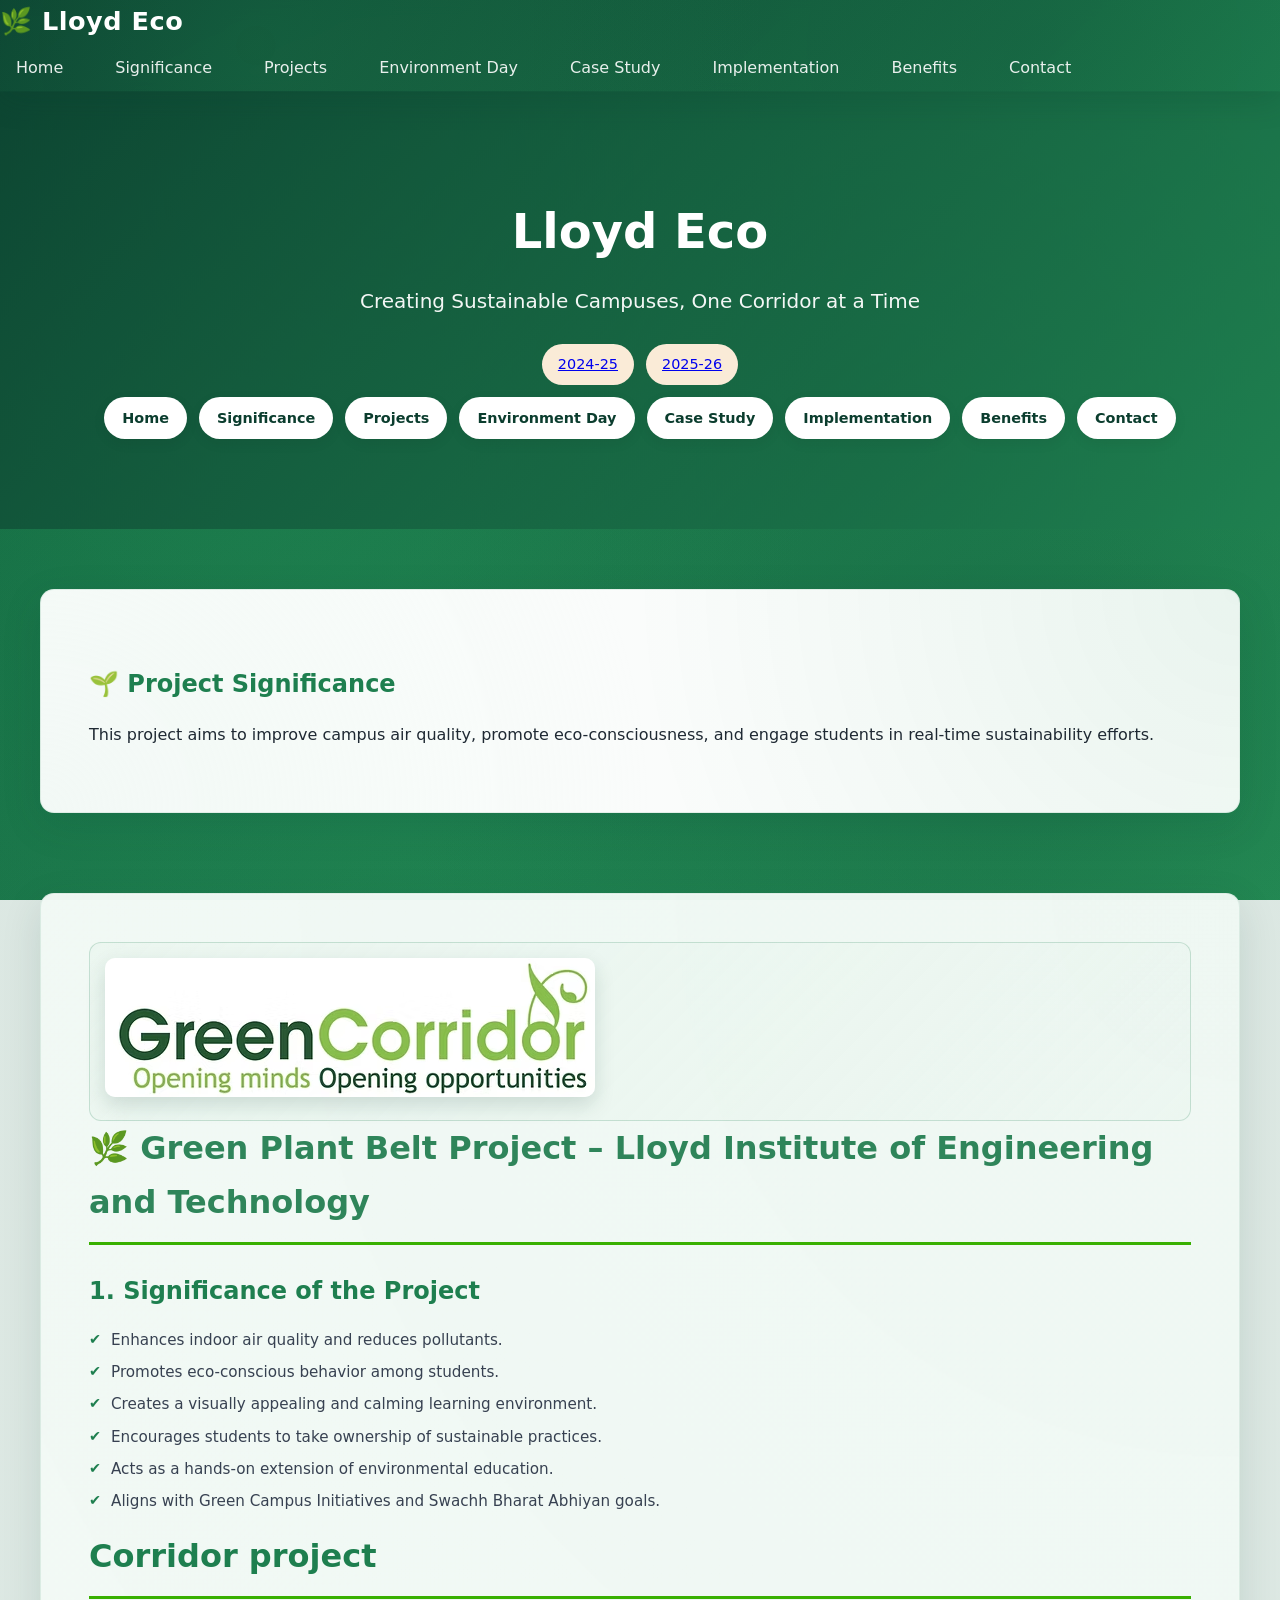
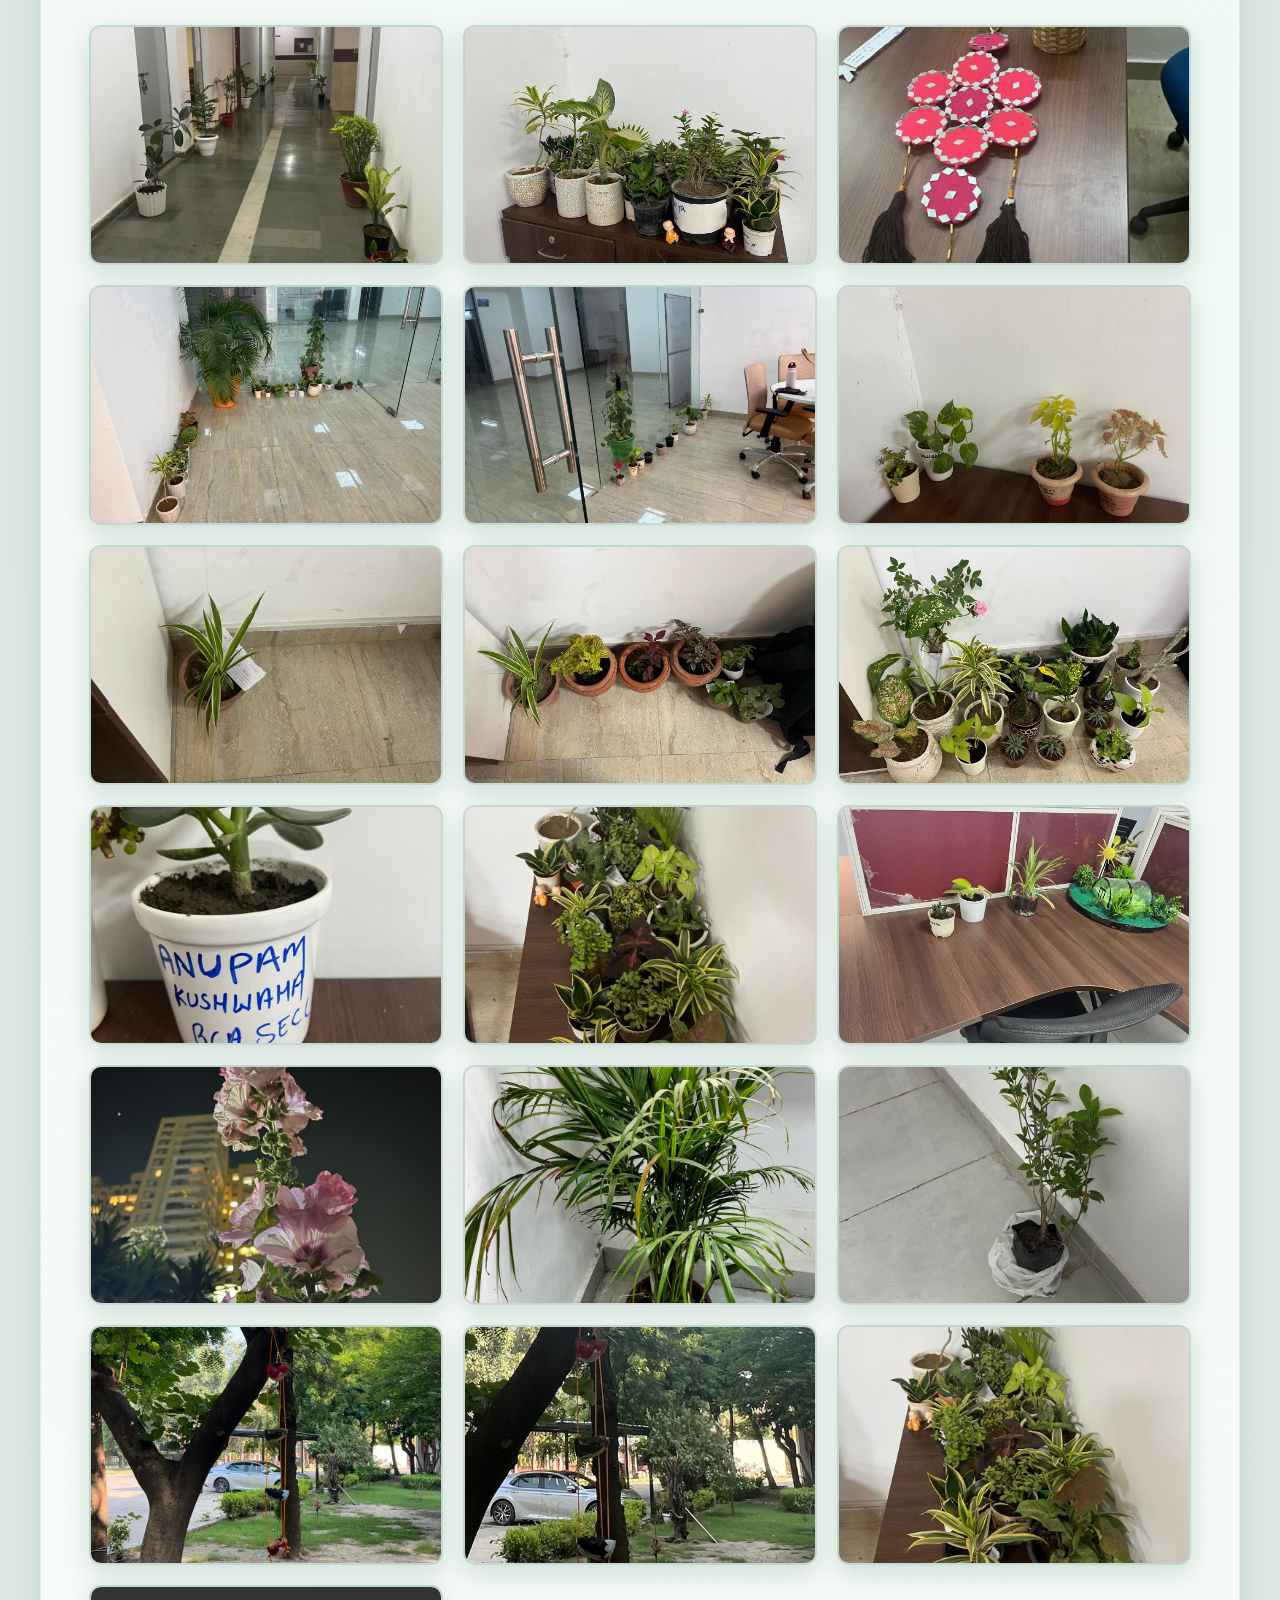
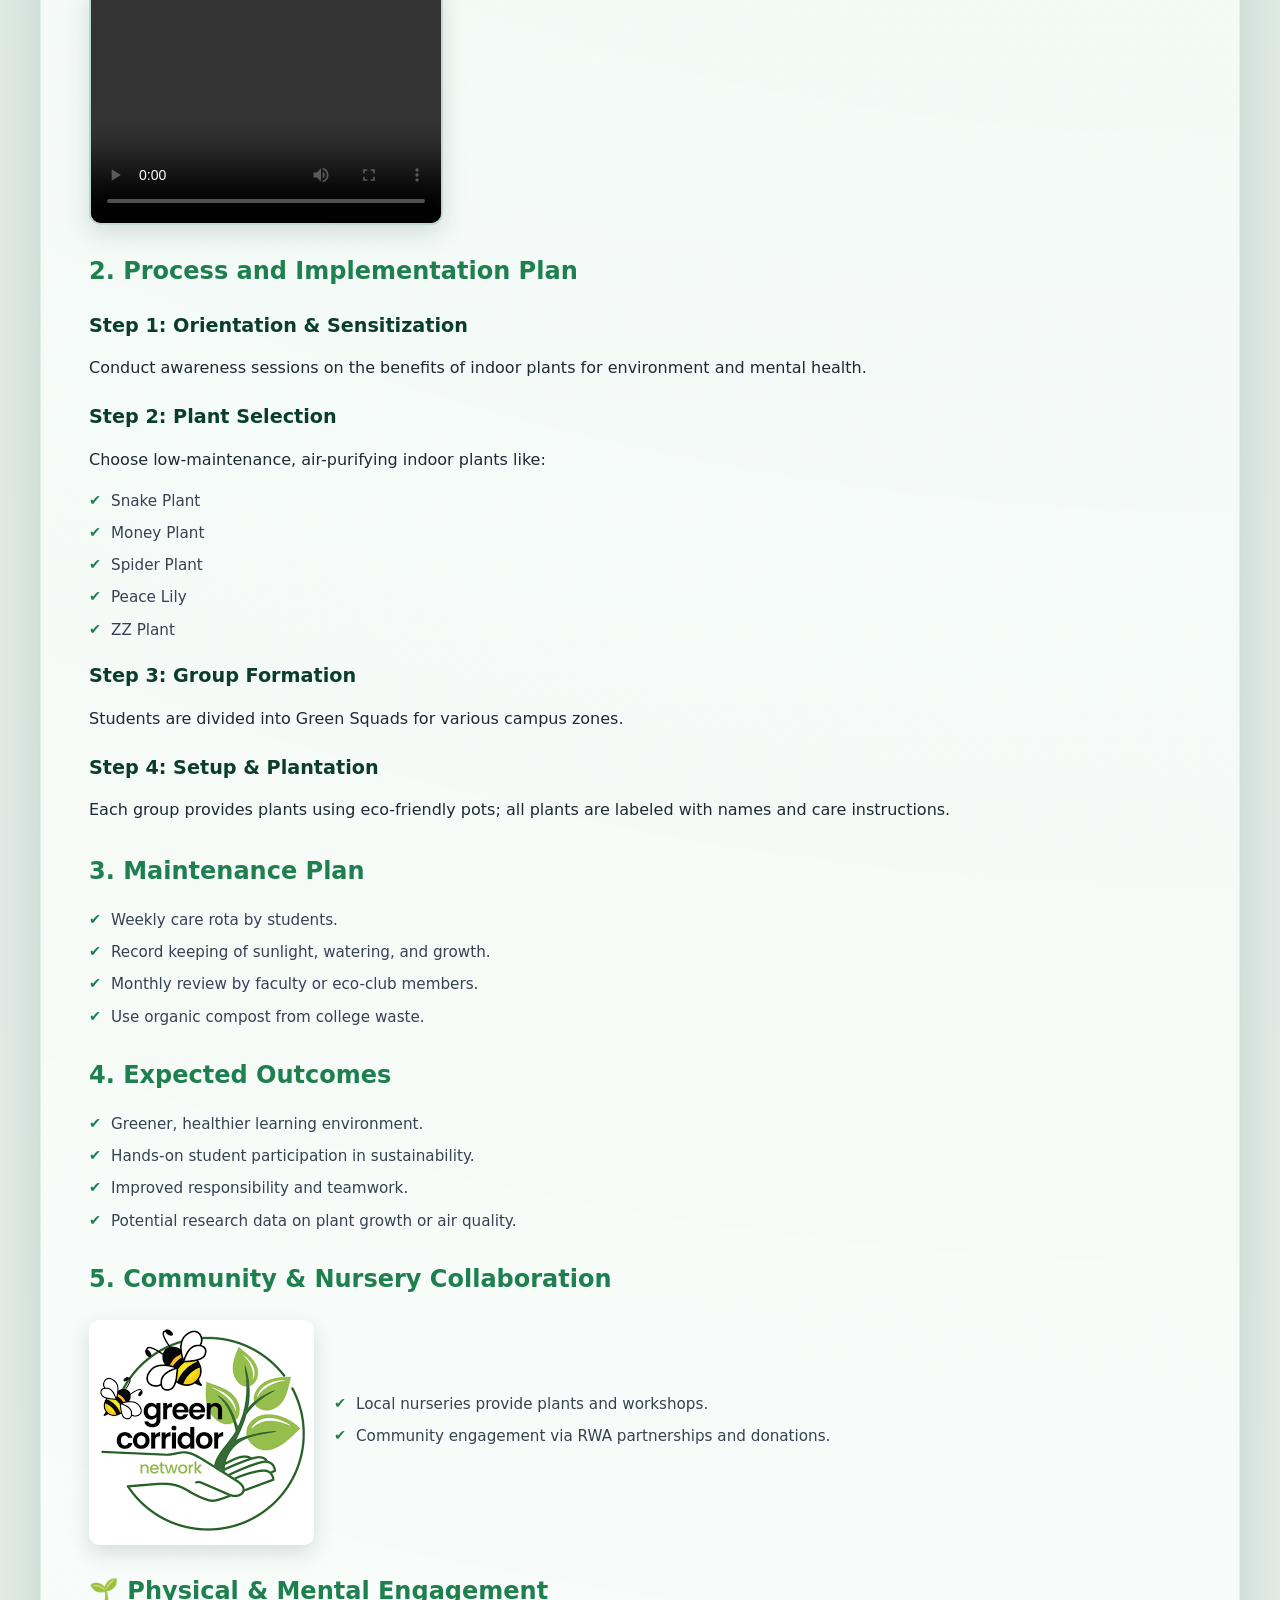
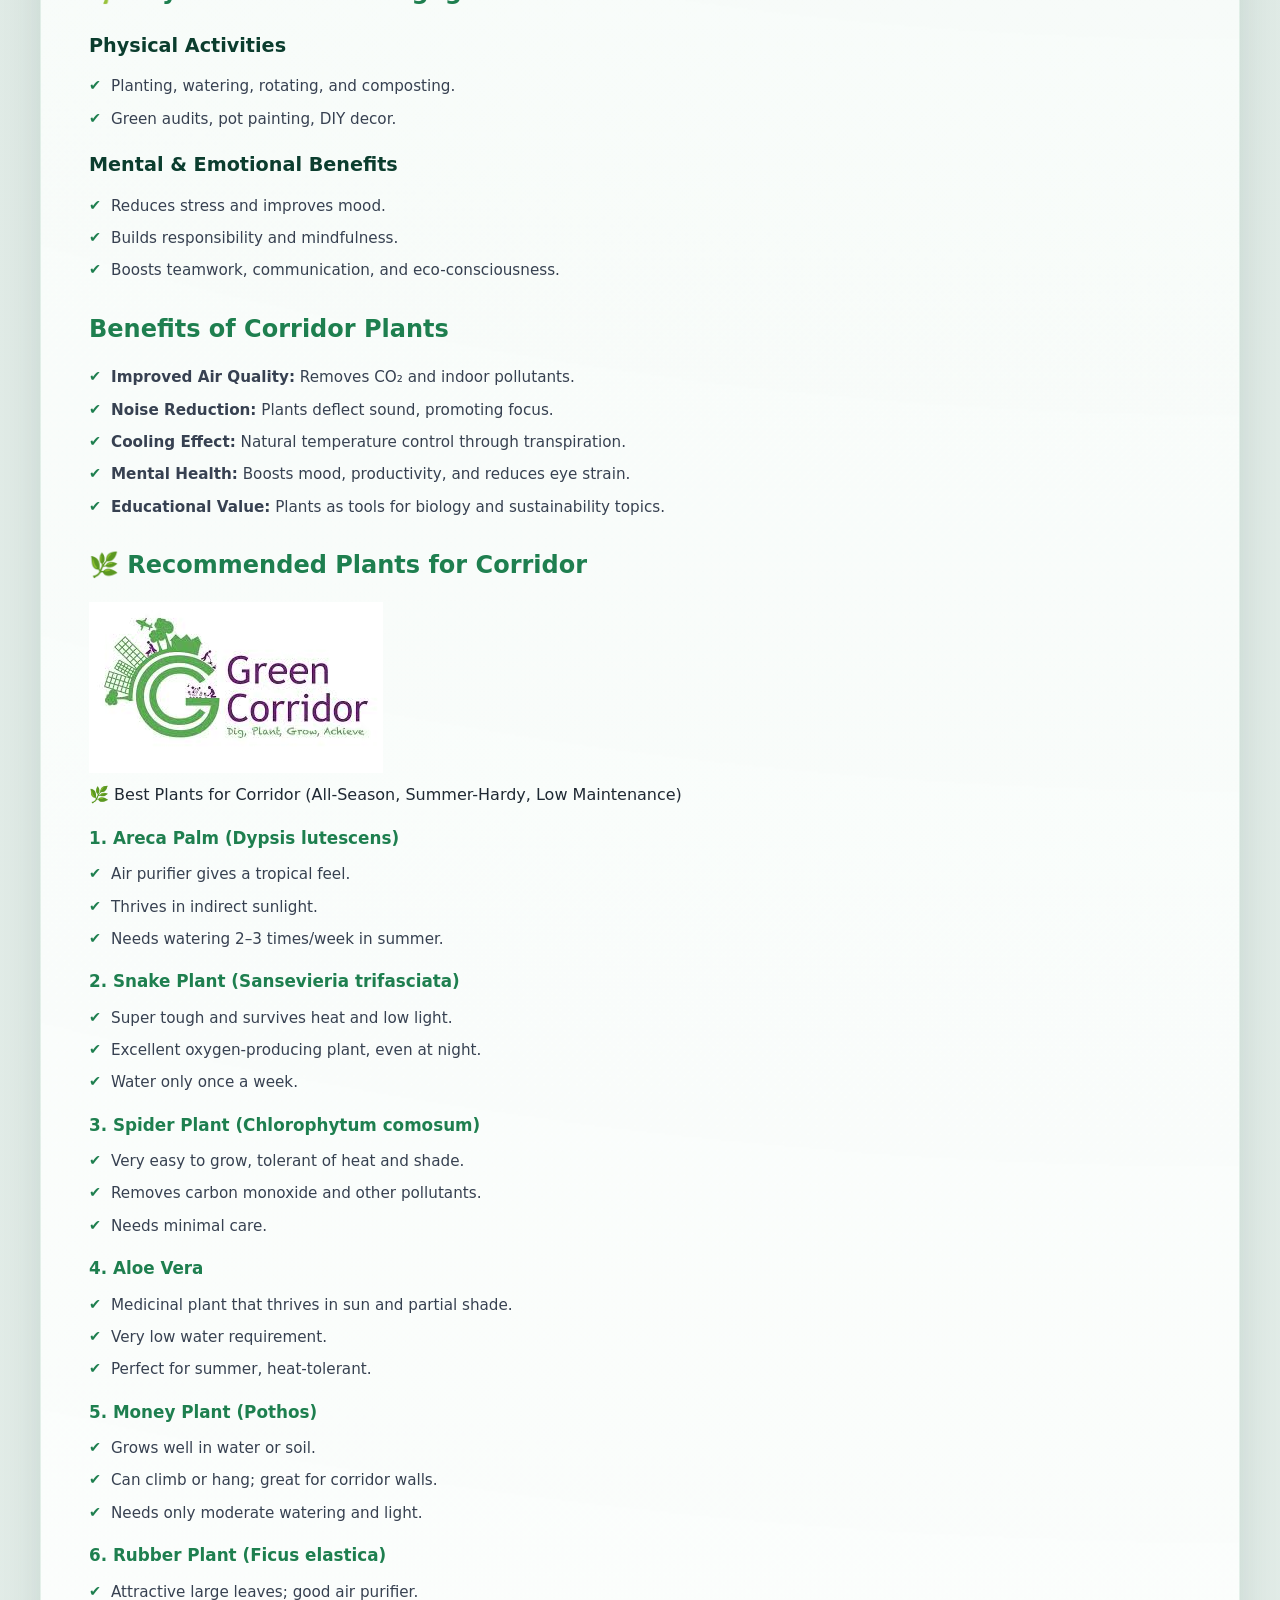
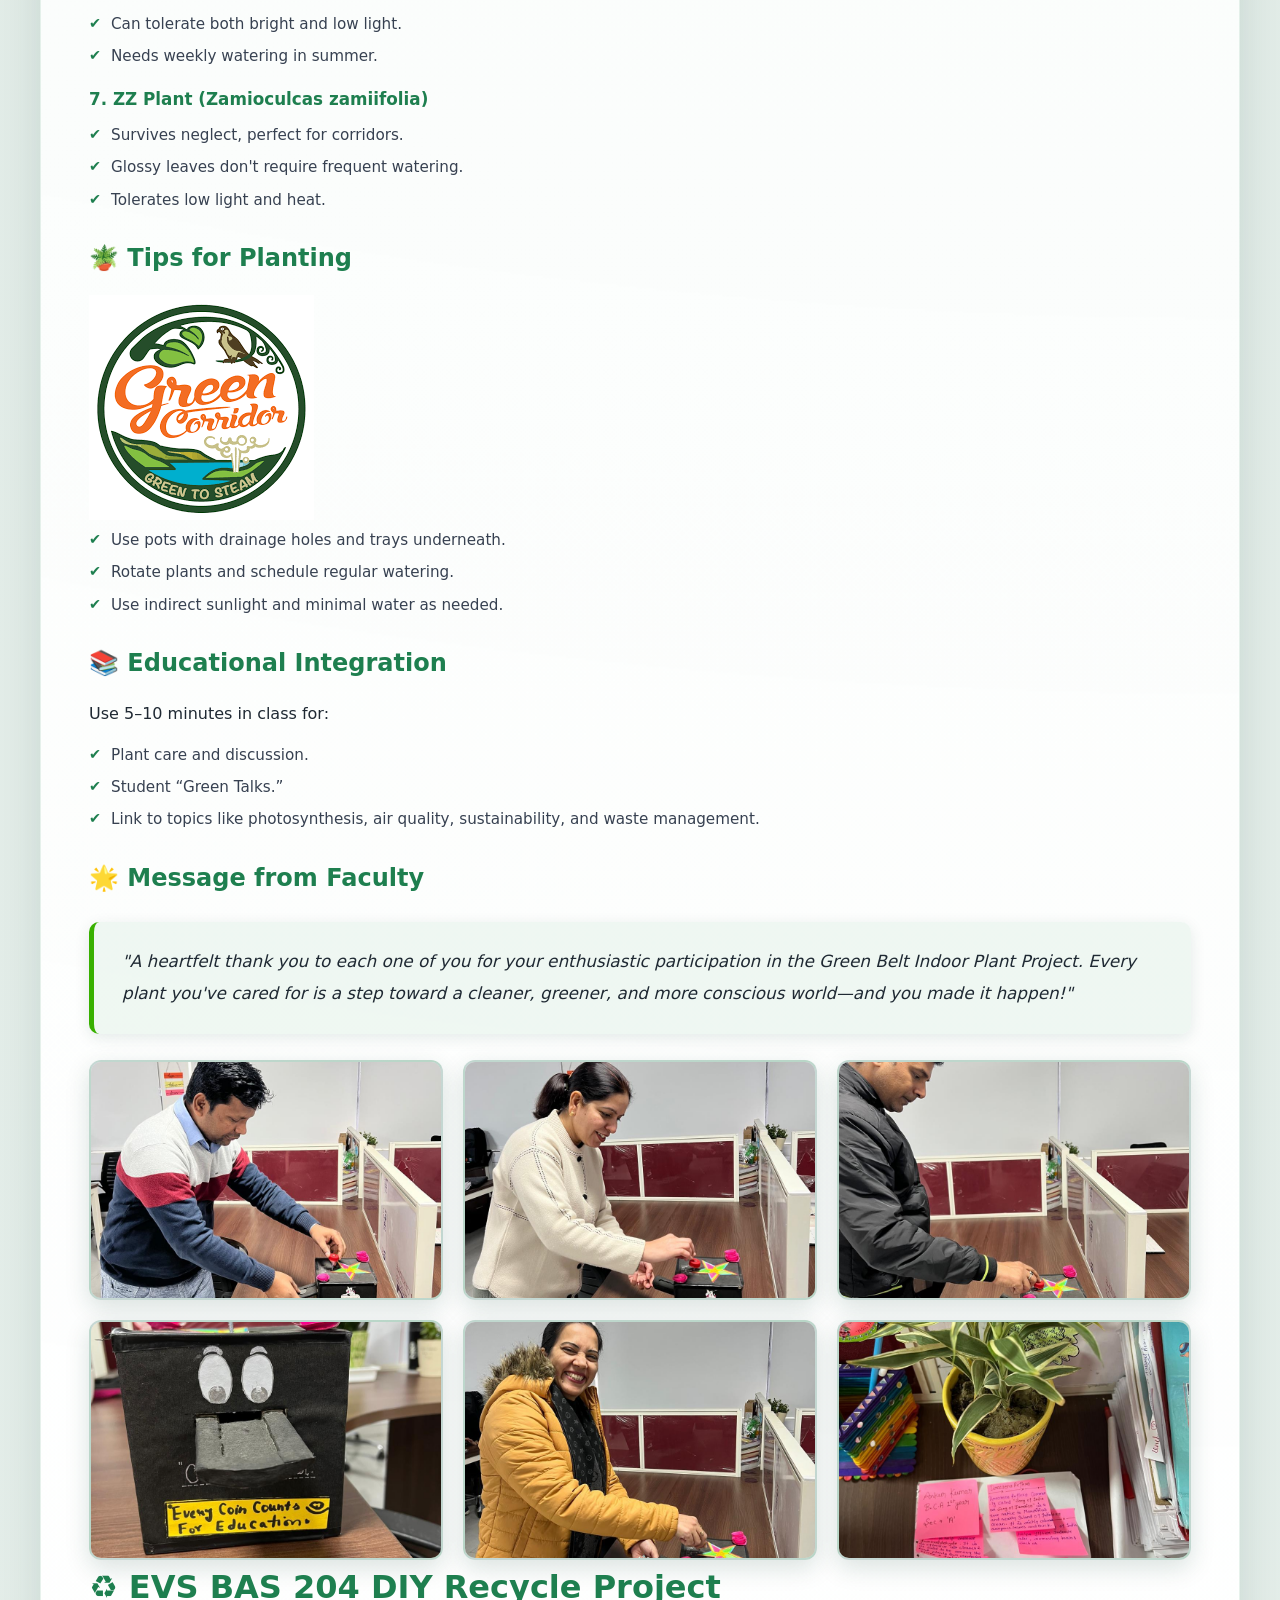
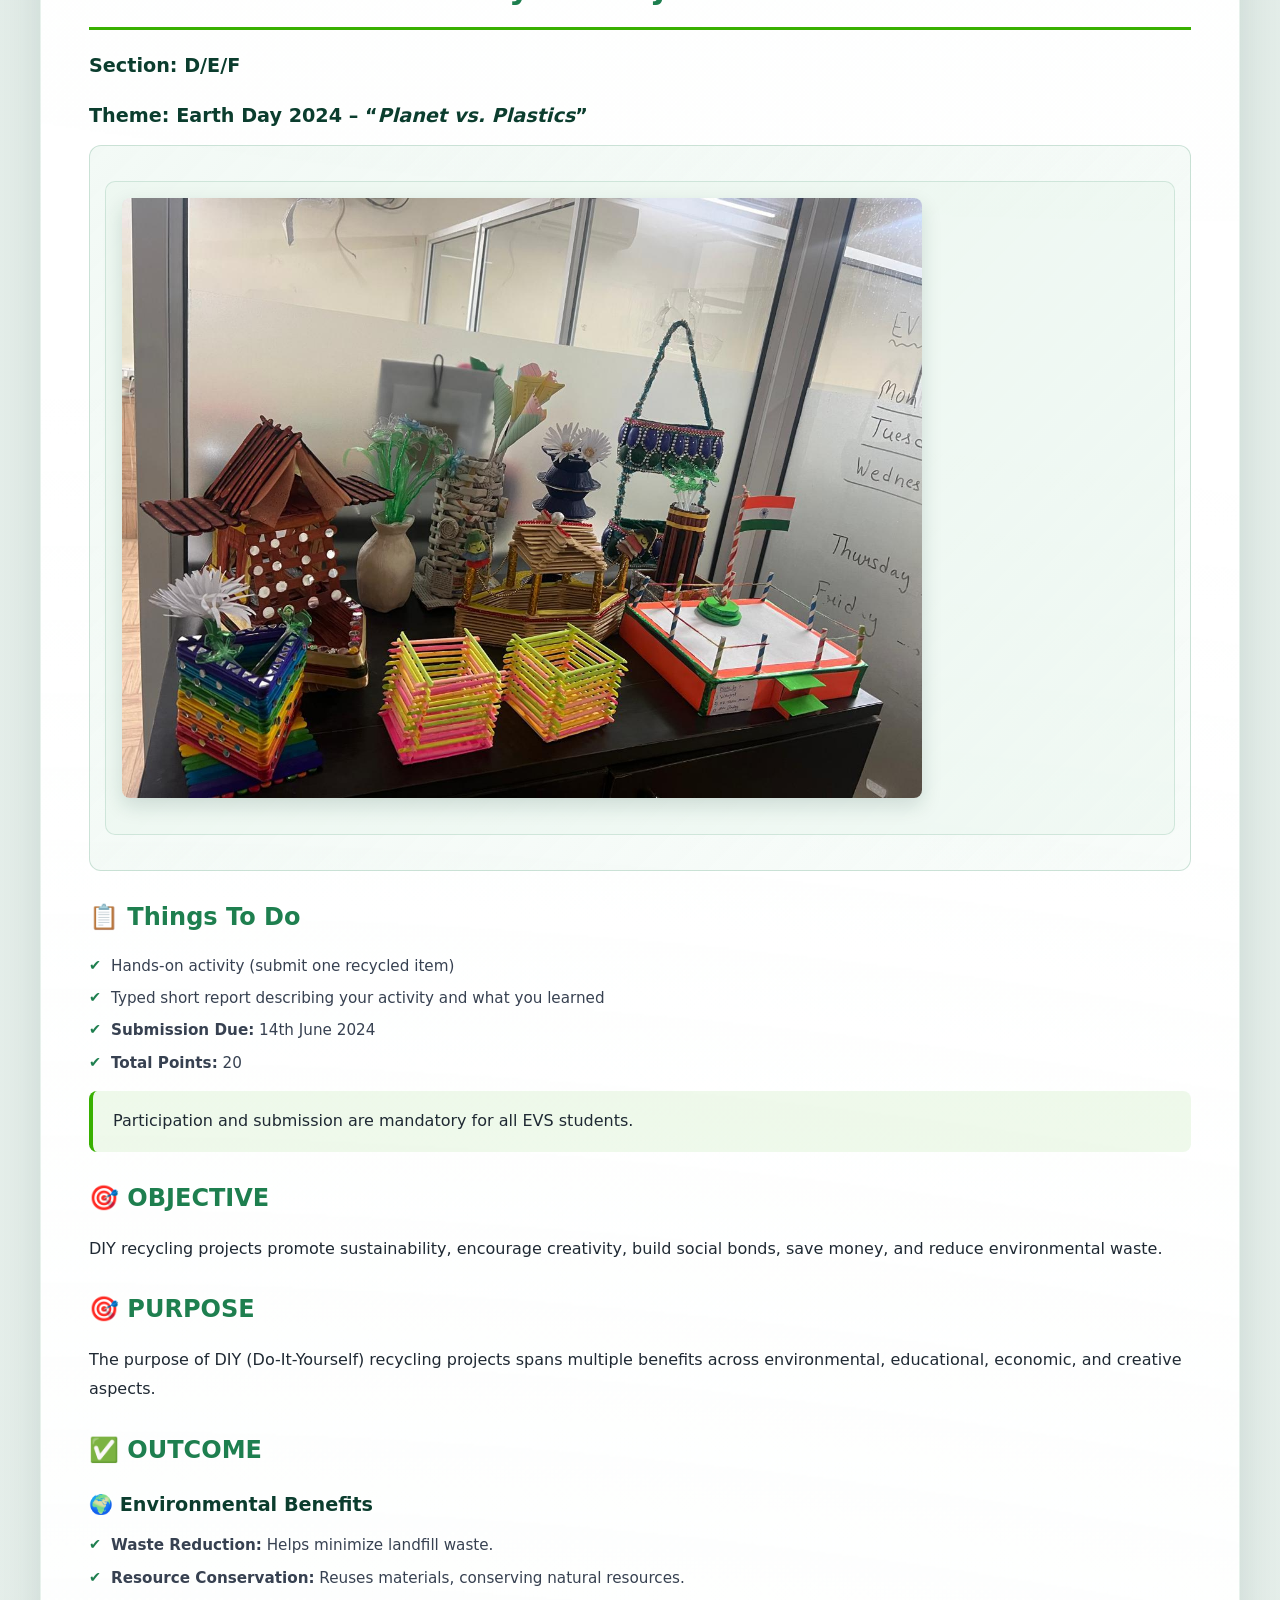
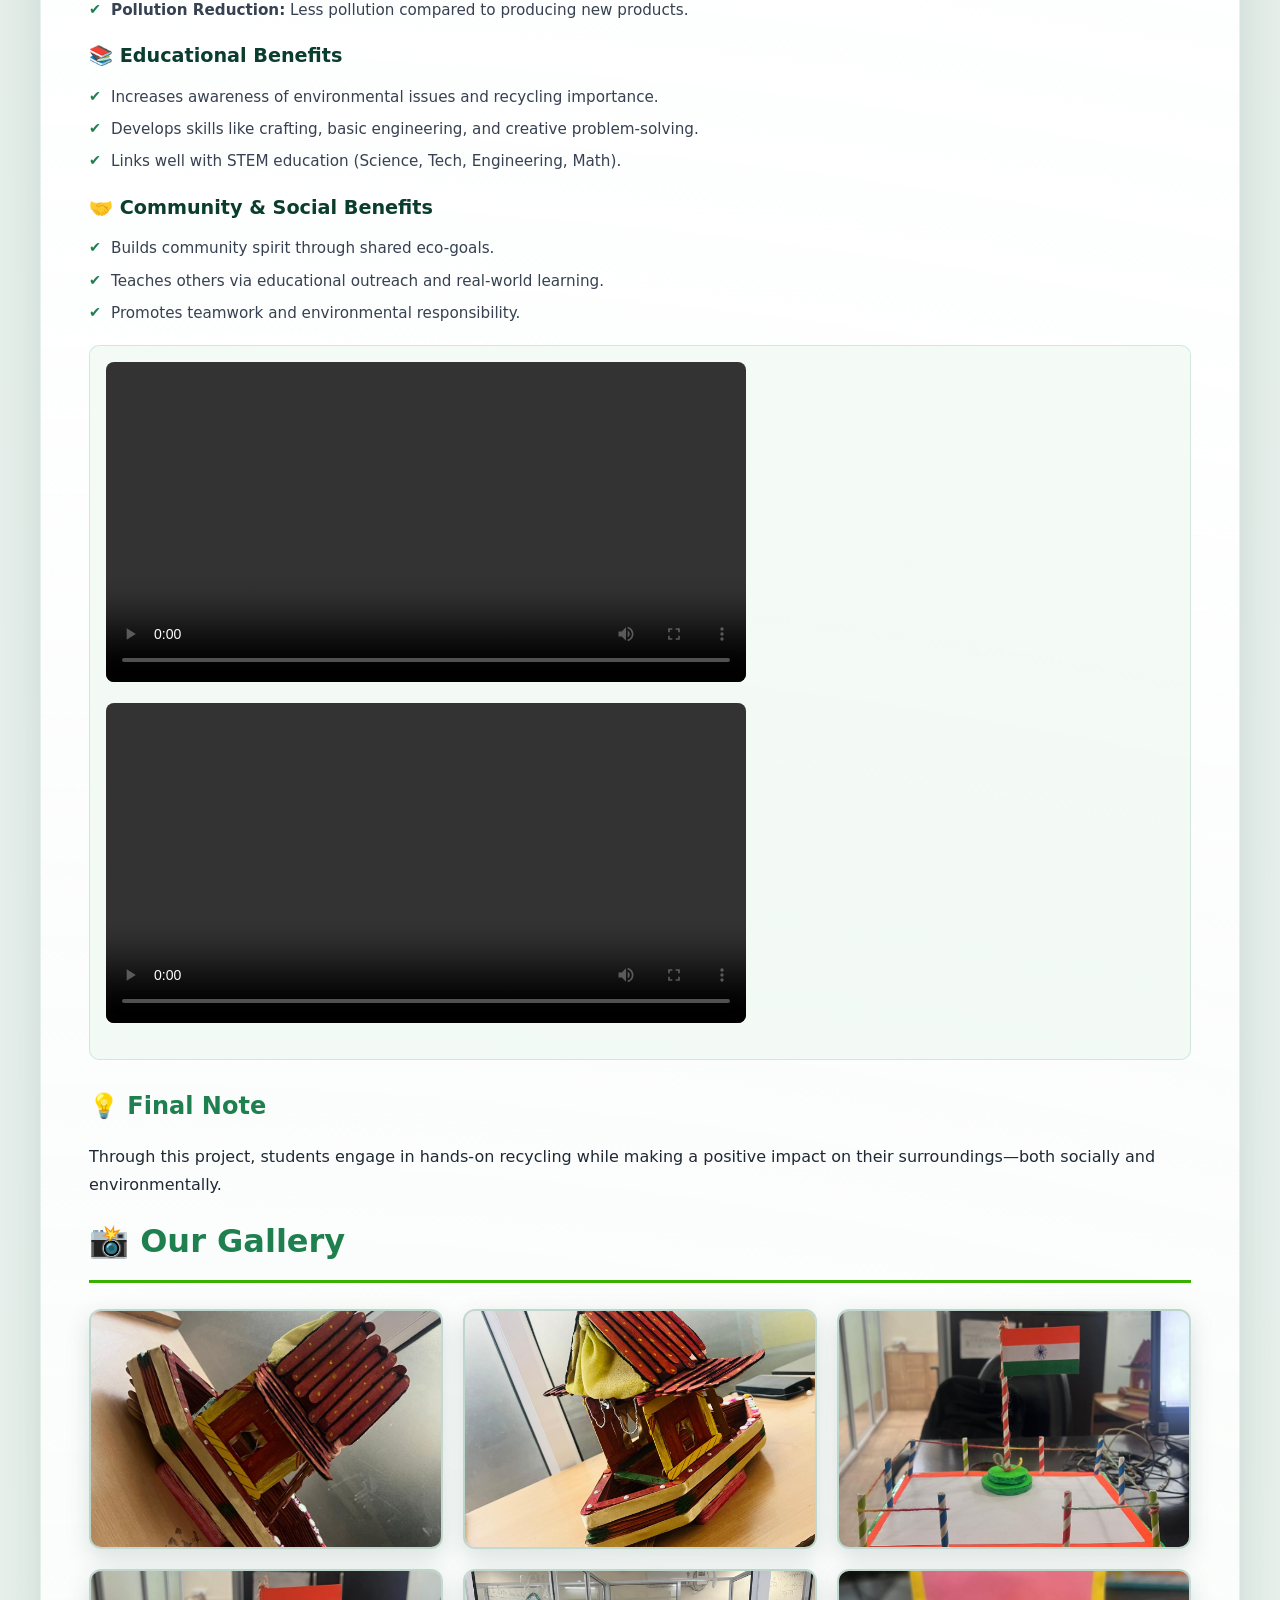
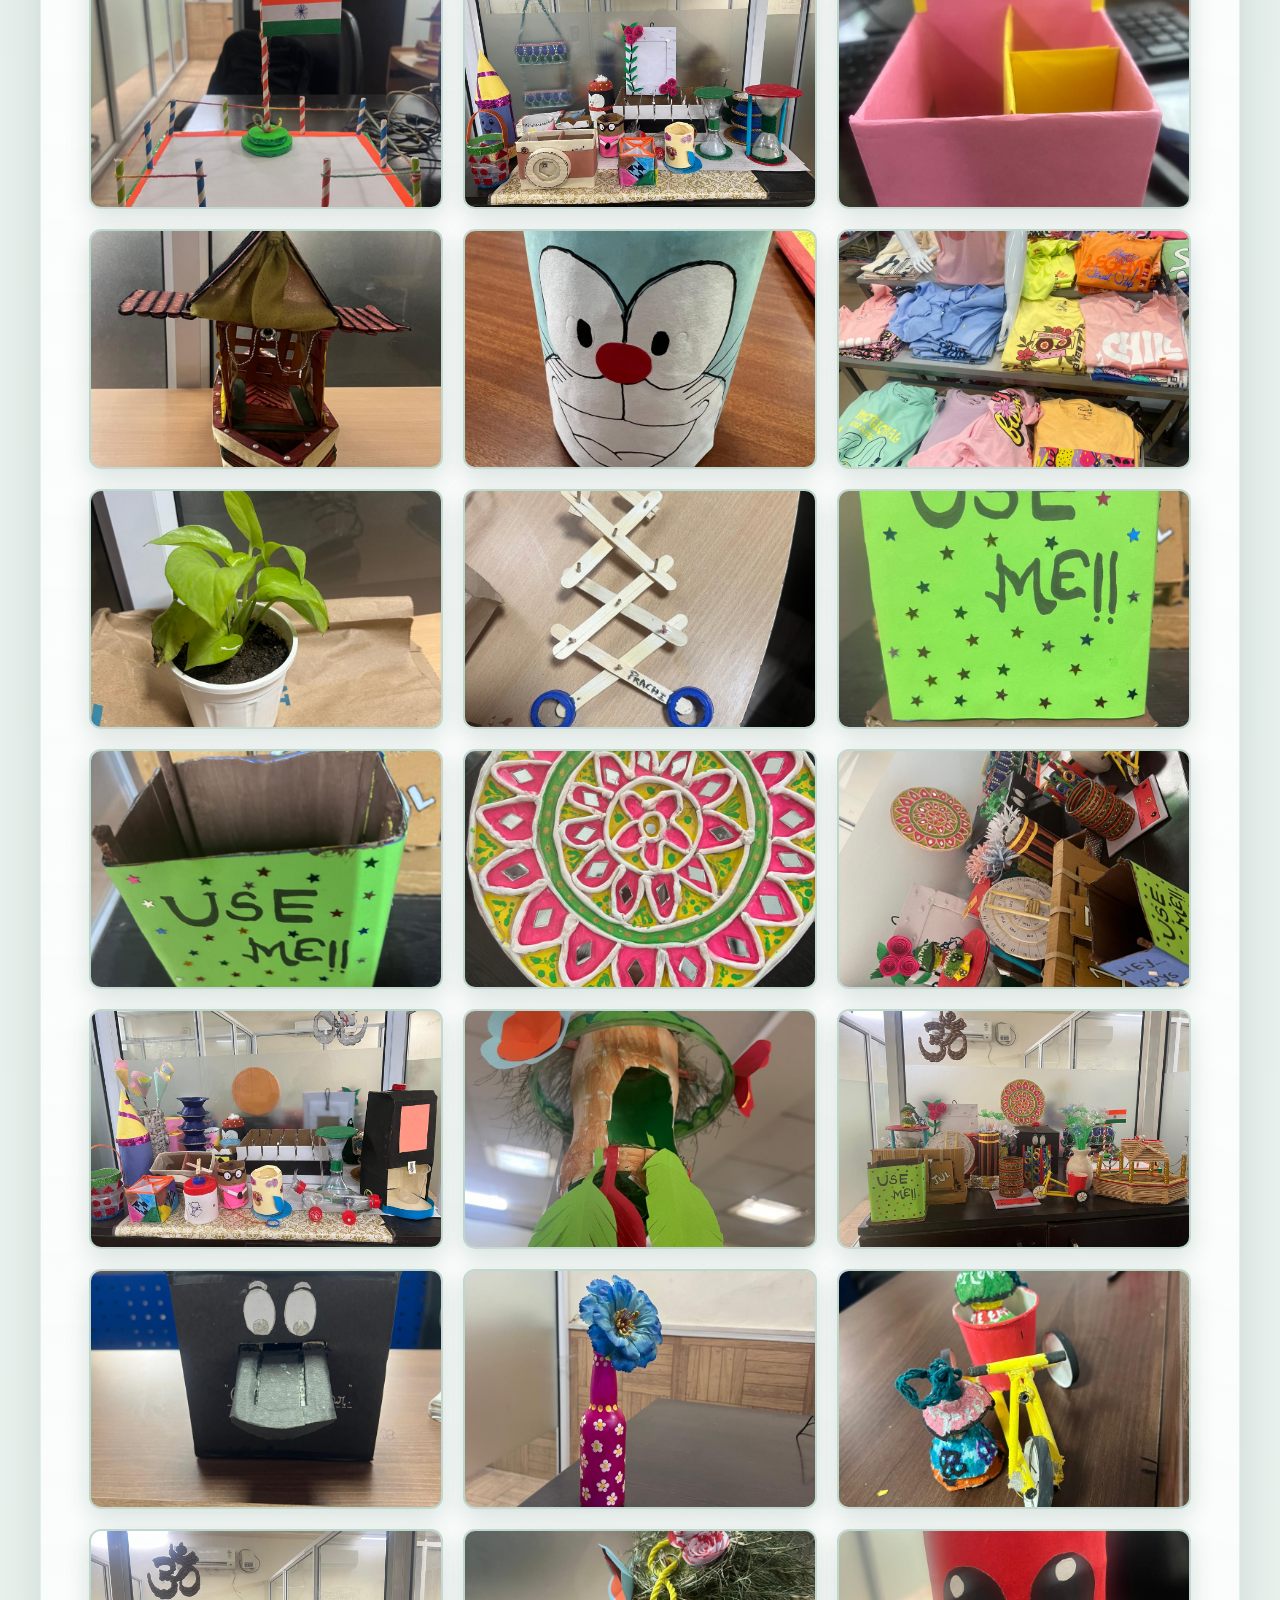
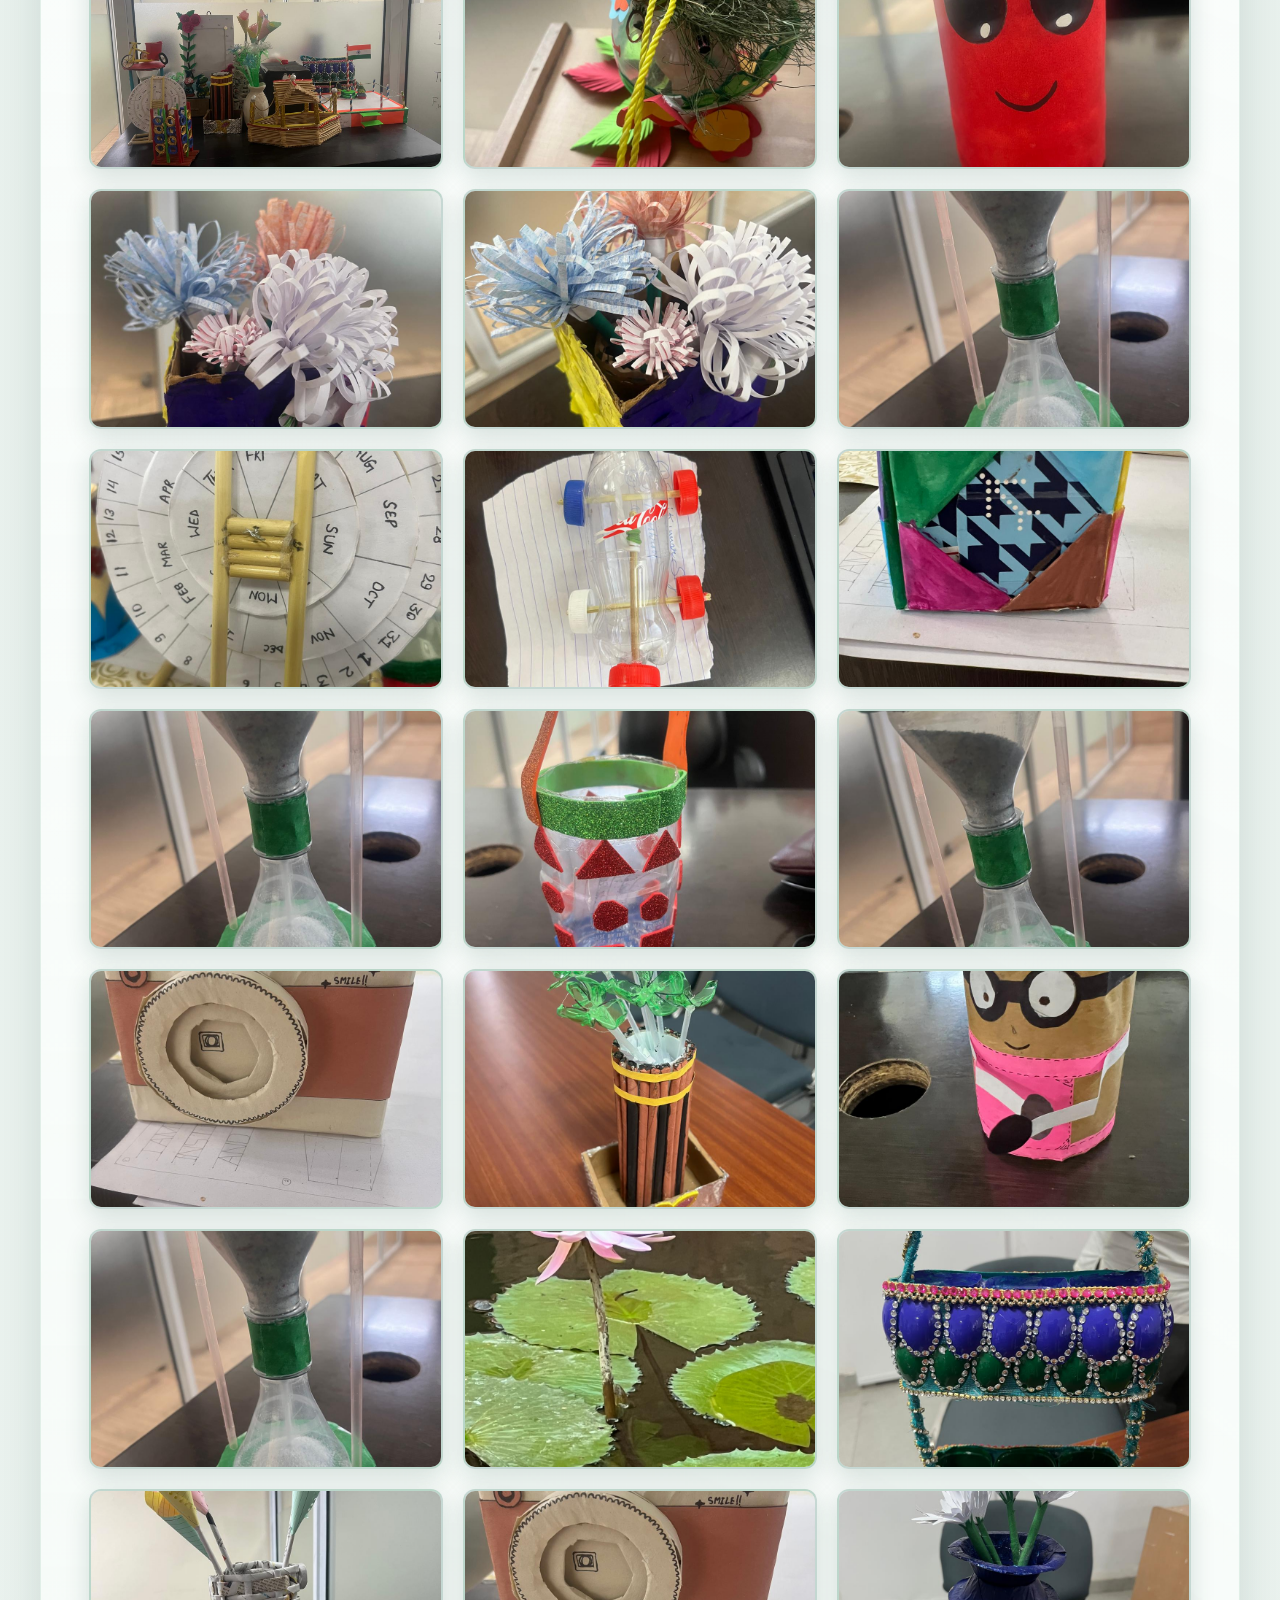
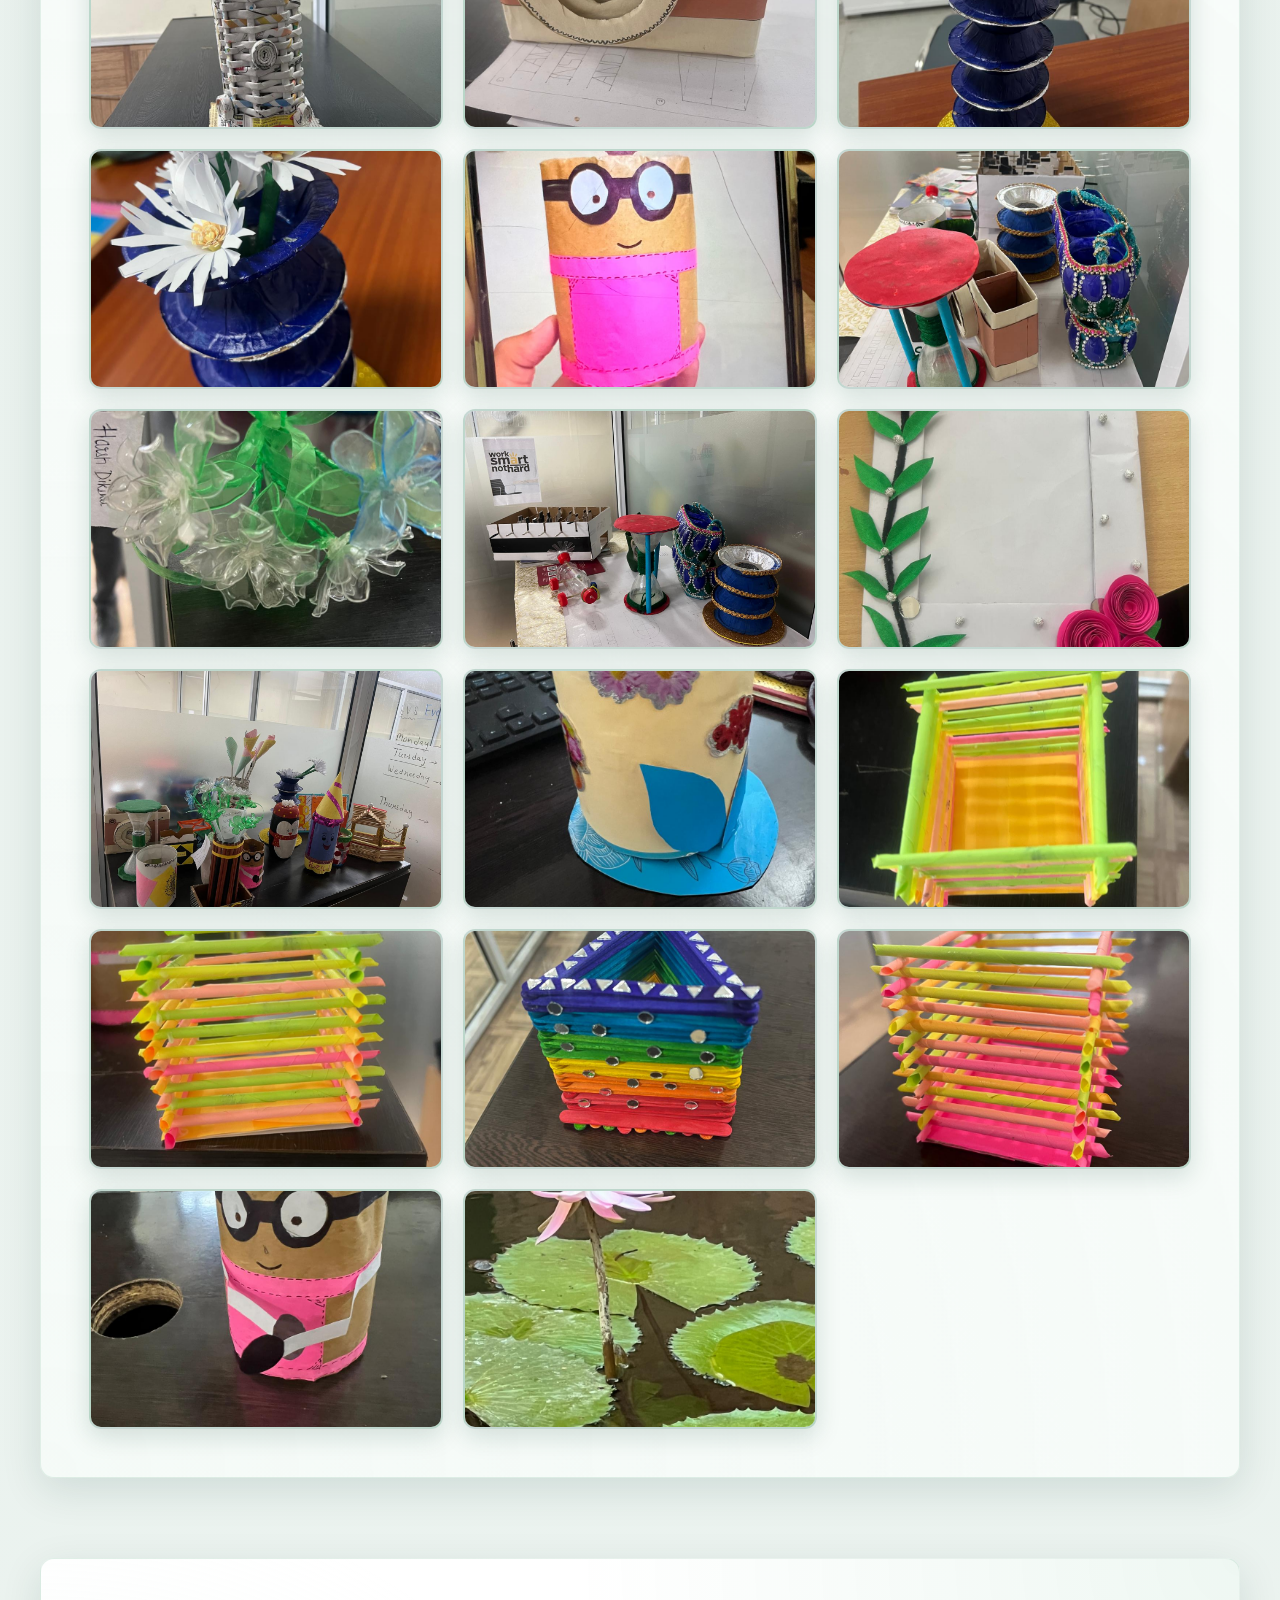
==== green-lloyd-main/index.html @ 6a493533 "inital commit" ====
<!DOCTYPE html>
<html lang="en">
<head>
  <meta charset="UTF-8" />
  <meta name="viewport" content="width=device-width, initial-scale=1.0"/>
  <title>Green Belt Project | Lloyd Institute</title>
  <link rel="stylesheet" href="style.css" />
  <link rel="shortcut icon" href="assets/images/logo_1624276305.jpg">
</head>
<body>
  <header class="head">
    <div class="logo">🌿 Lloyd Eco</div>
      <nav class="navbar">
      <a href="#home">Home</a>
      <a href="#significance">Significance</a>
      <a href="#projects-gallery">Projects</a>
      <a href="#environment">Environment Day</a>
      <a href="#Case">Case Study</a>
      <a href="#implementation">Implementation</a>
      <a href="#benefits">Benefits</a>
      <a href="#contact">Contact</a>
    </nav>
  </header>

  <section class="hero-hero" id="home">
    <div class="hero-inner">
      <div class="hero-title">
        <h1>Lloyd Eco</h1>
        <p class="hero-sub">Creating Sustainable Campuses, One Corridor at a Time</p>

        <div class="roots" role="tablist" aria-label="Project years">
          <a href="#environment" id="year2024" class="year-box" role="tab" style="background-color: antiquewhite;">2024-25</a>
          <a href="#future" id="year2025" class="year-box" role="tab" style="background-color: antiquewhite;">2025-26</a>
        </div>
      </div>
      
      <nav class="quick-nav" aria-label="Quick navigation compact" style="margin-top:12px">
        <a href="#home" class="quick-link">Home</a>
        <a href="#significance" class="quick-link">Significance</a>
        <a href="#projects-gallery" class="quick-link">Projects</a>
        <a href="#environment" class="quick-link">Environment Day</a>
        <a href="#Case" class="quick-link">Case Study</a>
        <a href="#implementation" class="quick-link">Implementation</a>
        <a href="#benefits" class="quick-link">Benefits</a>
        <a href="#contact" class="quick-link">Contact</a>
      </nav>

      </section>
  <main>

    <section id="significance" class="content-section">
      <h2>🌱 Project Significance</h2>
      <p>This project aims to improve campus air quality, promote eco-consciousness, and engage students in real-time sustainability efforts.</p>
    </section>

    <section id="projects-gallery" class="content-section" data-year="2024-25">
      <div class="car"><img src="assets/images/logo updated.avif" alt="Green Corridor logo"></div>
      <h1 style="color: #2f855a;">🌿 Green Plant Belt Project – Lloyd Institute of Engineering and Technology</h1>
      <div class="hell">
        <h2>1. Significance of the Project</h2>
        <ul>
          <li>Enhances indoor air quality and reduces pollutants.</li>
          <li>Promotes eco-conscious behavior among students.</li>
          <li>Creates a visually appealing and calming learning environment.</li>
          <li>Encourages students to take ownership of sustainable practices.</li>
          <li>Acts as a hands-on extension of environmental education.</li>
          <li>Aligns with Green Campus Initiatives and Swachh Bharat Abhiyan goals.</li>
        </ul>
        <h1>Corridor project</h1>
        <div class="grid-container">
          <img src="assets/images/WhatsApp Image 2025-05-31 at 9.06.05 PM.jpeg" alt="Corridor photo 1">
          <img src="assets/images/WhatsApp Image 2025-05-31 at 8.44.10 PM(1).jpeg" alt="Corridor photo 2">
          <img src="assets/images/WhatsApp Image 2025-05-31 at 8.44.10 PM(2).jpeg" alt="Corridor photo 3">
          <img src="assets/images/WhatsApp Image 2025-05-31 at 8.44.10 PM(3).jpeg" alt="Corridor photo 4">
          <img src="assets/images/WhatsApp Image 2025-05-31 at 8.44.10 PM(4).jpeg" alt="Corridor photo 5">
          <img src="assets/images/WhatsApp Image 2025-05-31 at 8.44.10 PM(5).jpeg" alt="Corridor photo 6">
          <img src="assets/images/WhatsApp Image 2025-05-31 at 8.44.10 PM(6).jpeg" alt="Corridor photo 7">
          <img src="assets/images/WhatsApp Image 2025-05-31 at 8.44.10 PM(7).jpeg" alt="Corridor photo 8">
          <img src="assets/images/WhatsApp Image 2025-05-31 at 8.44.10 PM.jpeg" alt="Corridor photo 9">
          <img src="assets/images/WhatsApp Image 2025-05-31 at 8.45.22 PM.jpeg" alt="Corridor photo 10">
          <img src="assets/images/WhatsApp Image 2025-05-31 at 8.45.23 PM(1).jpeg" alt="Corridor photo 11">
          <img src="assets/images/WhatsApp Image 2025-05-31 at 8.45.23 PM(2).jpeg" alt="Corridor photo 12">
          <img src="assets/images/WhatsApp Image 2025-05-31 at 8.45.23 PM(3).jpeg" alt="Corridor photo 13">
          <img src="assets/images/WhatsApp Image 2025-05-31 at 8.45.23 PM(4).jpeg" alt="Corridor photo 14">
          <img src="assets/images/WhatsApp Image 2025-05-31 at 8.45.23 PM(5).jpeg" alt="Corridor photo 15">
          <img src="assets/images/WhatsApp Image 2025-05-31 at 8.45.23 PM(6).jpeg" alt="Corridor photo 16">
          <img src="assets/images/WhatsApp Image 2025-05-31 at 8.45.23 PM(7).jpeg" alt="Corridor photo 17">
          <img src="assets/images/WhatsApp Image 2025-05-31 at 8.45.23 PM.jpeg" alt="Corridor photo 18">
          <video width="640" height="360" controls>
            <source src="assets/videos/WhatsApp Video 2025-05-31 at 8.44.11 PM(1).mp4" type="video/mp4">
            Your browser does not support the video tag.
          </video>
        </div>

        <h2>2. Process and Implementation Plan</h2>
        <h3>Step 1: Orientation & Sensitization</h3>
        <p>Conduct awareness sessions on the benefits of indoor plants for environment and mental health.</p>

        <h3>Step 2: Plant Selection</h3>
        <p>Choose low-maintenance, air-purifying indoor plants like:</p>
        <ul>
          <li>Snake Plant</li>
          <li>Money Plant</li>
          <li>Spider Plant</li>
          <li>Peace Lily</li>
          <li>ZZ Plant</li>
        </ul>

        <h3>Step 3: Group Formation</h3>
        <p>Students are divided into Green Squads for various campus zones.</p>

        <h3>Step 4: Setup & Plantation</h3>
        <p>Each group provides plants using eco-friendly pots; all plants are labeled with names and care instructions.</p>

        <h2>3. Maintenance Plan</h2>
        <ul>
          <li>Weekly care rota by students.</li>
          <li>Record keeping of sunlight, watering, and growth.</li>
          <li>Monthly review by faculty or eco-club members.</li>
          <li>Use organic compost from college waste.</li>
        </ul>

        <h2>4. Expected Outcomes</h2>
        <ul>
          <li>Greener, healthier learning environment.</li>
          <li>Hands-on student participation in sustainability.</li>
          <li>Improved responsibility and teamwork.</li>
          <li>Potential research data on plant growth or air quality.</li>
        </ul>

        <h2>5. Community & Nursery Collaboration</h2>
        <div class="giga">
          <img src="assets/images/Untitled2.png" alt="Nursery collaboration">
          <ul>
            <li>Local nurseries provide plants and workshops.</li>
            <li>Community engagement via RWA partnerships and donations.</li>
          </ul>
        </div>
        <h2>🌱 Physical & Mental Engagement</h2>
        <h3>Physical Activities</h3>
        <ul>
          <li>Planting, watering, rotating, and composting.</li>
          <li>Green audits, pot painting, DIY decor.</li>
        </ul>
        <h3>Mental & Emotional Benefits</h3>
        <ul>
          <li>Reduces stress and improves mood.</li>
          <li>Builds responsibility and mindfulness.</li>
          <li>Boosts teamwork, communication, and eco-consciousness.</li>
        </ul>

        <h2>Benefits of Corridor Plants</h2>
        <ul>
          <li><strong>Improved Air Quality:</strong> Removes CO₂ and indoor pollutants.</li>
          <li><strong>Noise Reduction:</strong> Plants deflect sound, promoting focus.</li>
          <li><strong>Cooling Effect:</strong> Natural temperature control through transpiration.</li>
          <li><strong>Mental Health:</strong> Boosts mood, productivity, and reduces eye strain.</li>
          <li><strong>Educational Value:</strong> Plants as tools for biology and sustainability topics.</li>
        </ul>

        <h2>🌿 Recommended Plants for Corridor</h2>
        <img src="assets/images/Untitled.jpeg" alt="Recommended plants">
        <p>🌿 Best Plants for Corridor (All-Season, Summer-Hardy, Low Maintenance)</p>
        <h4>1. Areca Palm (Dypsis lutescens)</h4>
        <ul>
          <li>Air purifier gives a tropical feel.</li>
          <li>Thrives in indirect sunlight.</li>
          <li>Needs watering 2–3 times/week in summer.</li>
        </ul>
        <h4>2. Snake Plant (Sansevieria trifasciata)</h4>
        <ul>
          <li>Super tough and survives heat and low light.</li>
          <li>Excellent oxygen-producing plant, even at night.</li>
          <li>Water only once a week.</li>
        </ul>
        <h4>3. Spider Plant (Chlorophytum comosum)</h4>
        <ul>
          <li>Very easy to grow, tolerant of heat and shade.</li>
          <li>Removes carbon monoxide and other pollutants.</li>
          <li>Needs minimal care.</li>
        </ul>
        <h4>4. Aloe Vera</h4>
        <ul>
          <li>Medicinal plant that thrives in sun and partial shade.</li>
          <li>Very low water requirement.</li>
          <li>Perfect for summer, heat-tolerant.</li>
        </ul>
        <h4>5. Money Plant (Pothos)</h4>
        <ul>
          <li>Grows well in water or soil.</li>
          <li>Can climb or hang; great for corridor walls.</li>
          <li>Needs only moderate watering and light.</li>
        </ul>
        <h4>6. Rubber Plant (Ficus elastica)</h4>
        <ul>
          <li>Attractive large leaves; good air purifier.</li>
          <li>Can tolerate both bright and low light.</li>
          <li>Needs weekly watering in summer.</li>
        </ul>
        <h4>7. ZZ Plant (Zamioculcas zamiifolia)</h4>
        <ul>
          <li>Survives neglect, perfect for corridors.</li>
          <li>Glossy leaves don't require frequent watering.</li>
          <li>Tolerates low light and heat.</li>
        </ul>

        <h2>🪴 Tips for Planting</h2>
        <img src="assets/images/Untitled.png" alt="Planting tips image">
        <ul>
          <li>Use pots with drainage holes and trays underneath.</li>
          <li>Rotate plants and schedule regular watering.</li>
          <li>Use indirect sunlight and minimal water as needed.</li>
        </ul>

        <h2>📚 Educational Integration</h2>
        <p>Use 5–10 minutes in class for:</p>
        <ul>
          <li>Plant care and discussion.</li>
          <li>Student “Green Talks.”</li>
          <li>Link to topics like photosynthesis, air quality, sustainability, and waste management.</li>
        </ul>
 
        <h2>🌟 Message from Faculty</h2>
        <blockquote>
          "A heartfelt thank you to each one of you for your enthusiastic participation in the Green Belt Indoor Plant Project.
          Every plant you've cared for is a step toward a cleaner, greener, and more conscious world—and you made it happen!"
        </blockquote>
        <div class="grid-container">
          <img src="assets/images/WhatsApp Image 2025-05-31 at 6.42.42 PM.jpeg" alt="Faculty image 1">
          <img src="assets/images/WhatsApp Image 2025-05-31 at 6.42.43 PM.jpeg" alt="Faculty image 2">
          <img src="assets/images/WhatsApp Image 2025-05-31 at 6.42.44 PM(1).jpeg" alt="Faculty image 3">
          <img src="assets/images/WhatsApp Image 2025-05-31 at 6.42.44 PM(2).jpeg" alt="Faculty image 4">
          <img src="assets/images/WhatsApp Image 2025-05-31 at 6.42.44 PM.jpeg" alt="Faculty image 5">
          <img src="assets/images/WhatsApp Image 2025-05-31 at 6.42.45 PM.jpeg" alt="Faculty image 6">
        </div>

        <div class="container">
          <h1>♻️ EVS BAS 204 DIY Recycle Project</h1>
          <h3><strong>Section:</strong> D/E/F</h3>
          <h3><strong>Theme:</strong> Earth Day 2024 – “<em>Planet vs. Plastics</em>”</h3>
          <div class="car">
            <div class="image-box">
              <img src="assets/images/WhatsApp Image 2025-05-31 at 6.42.46 PM.jpeg" alt="Recycle Project" height="500" width="800">
            </div>
          </div>

          <h2>📋 Things To Do</h2>
          <ul>
            <li>Hands-on activity (submit one recycled item)</li>
            <li>Typed short report describing your activity and what you learned</li>
            <li><strong>Submission Due:</strong> 14th June 2024</li>
            <li><strong>Total Points:</strong> 20</li>
          </ul>
          <p class="highlight">Participation and submission are mandatory for all EVS students.</p>

          <h2>🎯 OBJECTIVE</h2>
          <p>DIY recycling projects promote sustainability, encourage creativity, build social bonds, save money, and reduce environmental waste.</p>

          <h2>🎯 PURPOSE</h2>
          <p>The purpose of DIY (Do-It-Yourself) recycling projects spans multiple benefits across environmental, educational, economic, and creative aspects.</p>

          <h2>✅ OUTCOME</h2>
          <h3>🌍 Environmental Benefits</h3>
          <ul>
            <li><strong>Waste Reduction:</strong> Helps minimize landfill waste.</li>
            <li><strong>Resource Conservation:</strong> Reuses materials, conserving natural resources.</li>
            <li><strong>Pollution Reduction:</strong> Less pollution compared to producing new products.</li>
          </ul>

          <h3>📚 Educational Benefits</h3>
          <ul>
            <li>Increases awareness of environmental issues and recycling importance.</li>
            <li>Develops skills like crafting, basic engineering, and creative problem-solving.</li>
            <li>Links well with STEM education (Science, Tech, Engineering, Math).</li>
          </ul>

          <h3>🤝 Community & Social Benefits</h3>
          <ul>
            <li>Builds community spirit through shared eco-goals.</li>
            <li>Teaches others via educational outreach and real-world learning.</li>
            <li>Promotes teamwork and environmental responsibility.</li>
          </ul>

          <div class="image-box">
            <video width="640" height="360" controls>
              <source src="assets/videos/WhatsApp Video 2025-05-31 at 1.59.57 PM.mp4" type="video/mp4">
              Your browser does not support the video tag.
            </video>
            <video width="640" height="360" controls>
              <source src="assets/videos/WhatsApp Video 2025-05-31 at 6.42.45 PM.mp4" type="video/mp4">
              Your browser does not support the video tag.
            </video>
          </div>

          <h2>💡 Final Note</h2>
          <p>Through this project, students engage in hands-on recycling while making a positive impact on their surroundings—both socially and environmentally.</p>
        </div>

        <h1>📸 Our Gallery</h1>
        <div class="grid-container">
          <img src="assets/images/WhatsApp Image 2025-05-31 at 8.47.12 PM(1).jpeg" alt="Gallery 1">
          <img src="assets/images/WhatsApp Image 2025-05-31 at 8.47.12 PM(2).jpeg" alt="Gallery 2">
          <img src="assets/images/WhatsApp Image 2025-05-31 at 8.47.12 PM(3).jpeg" alt="Gallery 3">
          <img src="assets/images/WhatsApp Image 2025-05-31 at 8.47.12 PM(4).jpeg" alt="Gallery 4">
          <img src="assets/images/WhatsApp Image 2025-05-31 at 8.47.12 PM(5).jpeg" alt="Gallery 5">
          <img src="assets/images/WhatsApp Image 2025-05-31 at 8.47.12 PM(6).jpeg" alt="Gallery 6">
          <img src="assets/images/WhatsApp Image 2025-05-31 at 8.47.12 PM.jpeg" alt="Gallery 7">
          <img src="assets/images/WhatsApp Image 2025-05-31 at 8.47.13 PM(1).jpeg" alt="Gallery 8">
          <img src="assets/images/WhatsApp Image 2025-05-31 at 8.47.13 PM(10).jpeg" alt="Gallery 9">
          <img src="assets/images/WhatsApp Image 2025-05-31 at 8.47.13 PM(11).jpeg" alt="Gallery 10">
          <img src="assets/images/WhatsApp Image 2025-05-31 at 8.47.13 PM(12).jpeg" alt="Gallery 11">
          <img src="assets/images/WhatsApp Image 2025-05-31 at 8.47.13 PM(13).jpeg" alt="Gallery 12">
          <img src="assets/images/WhatsApp Image 2025-05-31 at 8.47.13 PM(14).jpeg" alt="Gallery 13">
          <img src="assets/images/WhatsApp Image 2025-05-31 at 8.47.13 PM(15).jpeg" alt="Gallery 14">
          <img src="assets/images/WhatsApp Image 2025-05-31 at 8.47.13 PM(16).jpeg" alt="Gallery 15">
          <img src="assets/images/WhatsApp Image 2025-05-31 at 8.47.13 PM(17).jpeg" alt="Gallery 16">
          <img src="assets/images/WhatsApp Image 2025-05-31 at 8.47.13 PM(18).jpeg" alt="Gallery 17">
          <img src="assets/images/WhatsApp Image 2025-05-31 at 8.47.13 PM(19).jpeg" alt="Gallery 18">
          <img src="assets/images/WhatsApp Image 2025-05-31 at 8.47.13 PM(2).jpeg" alt="Gallery 19">
          <img src="assets/images/WhatsApp Image 2025-05-31 at 8.47.13 PM(21).jpeg" alt="Gallery 20">
          <img src="assets/images/WhatsApp Image 2025-05-31 at 8.47.13 PM(3).jpeg" alt="Gallery 21">
          <img src="assets/images/WhatsApp Image 2025-05-31 at 8.47.13 PM(4).jpeg" alt="Gallery 22">
          <img src="assets/images/WhatsApp Image 2025-05-31 at 8.47.13 PM(5).jpeg" alt="Gallery 23">
          <img src="assets/images/WhatsApp Image 2025-05-31 at 8.47.13 PM(6).jpeg" alt="Gallery 24">
          <img src="assets/images/WhatsApp Image 2025-05-31 at 8.47.13 PM(7).jpeg" alt="Gallery 25">
          <img src="assets/images/WhatsApp Image 2025-05-31 at 8.47.13 PM(8).jpeg" alt="Gallery 26">
          <img src="assets/images/WhatsApp Image 2025-05-31 at 8.48.46 PM.jpeg" alt="Gallery 27">
          <img src="assets/images/WhatsApp Image 2025-05-31 at 8.47.13 PM.jpeg" alt="Gallery 28">
          <img src="assets/images/WhatsApp Image 2025-05-31 at 8.48.44 PM.jpeg" alt="Gallery 29">
          <img src="assets/images/WhatsApp Image 2025-05-31 at 8.48.45 PM(1).jpeg" alt="Gallery 30">
          <img src="assets/images/WhatsApp Image 2025-05-31 at 8.48.46 PM.jpeg" alt="Gallery 31">
          <img src="assets/images/WhatsApp Image 2025-05-31 at 8.48.45 PM(2).jpeg" alt="Gallery 32">
          <img src="assets/images/WhatsApp Image 2025-05-31 at 8.48.45 PM(3).jpeg" alt="Gallery 33">
          <img src="assets/images/WhatsApp Image 2025-05-31 at 8.48.49 PM.jpeg" alt="Gallery 34">
          <img src="assets/images/WhatsApp Image 2025-05-31 at 8.48.45 PM.jpeg" alt="Gallery 35">
          <img src="assets/images/WhatsApp Image 2025-05-31 at 8.48.46 PM(1).jpeg" alt="Gallery 36">
          <img src="assets/images/WhatsApp Image 2025-05-31 at 8.48.46 PM.jpeg" alt="Gallery 37">
          <img src="assets/images/WhatsApp Image 2025-05-31 at 8.48.47 PM(1).jpeg" alt="Gallery 38">
          <img src="assets/images/WhatsApp Image 2025-05-31 at 8.48.47 PM(2).jpeg" alt="Gallery 39">
          <img src="assets/images/WhatsApp Image 2025-05-31 at 8.48.49 PM(3).jpeg" alt="Gallery 40">
          <img src="assets/images/WhatsApp Image 2025-05-31 at 8.48.49 PM.jpeg" alt="Gallery 41">
          <img src="assets/images/WhatsApp Image 2025-05-31 at 8.48.50 PM(1).jpeg" alt="Gallery 42">
          <img src="assets/images/WhatsApp Image 2025-05-31 at 8.48.50 PM(2).jpeg" alt="Gallery 43">
          <img src="assets/images/WhatsApp Image 2025-05-31 at 8.48.50 PM(3).jpeg" alt="Gallery 44">
          <img src="assets/images/WhatsApp Image 2025-05-31 at 8.48.52 PM(3).jpeg" alt="Gallery 45">
          <img src="assets/images/WhatsApp Image 2025-05-31 at 8.48.52 PM.jpeg" alt="Gallery 46">
          <img src="assets/images/WhatsApp Image 2025-05-31 at 8.48.53 PM(1).jpeg" alt="Gallery 47">
          <img src="assets/images/WhatsApp Image 2025-05-31 at 8.48.53 PM(2).jpeg" alt="Gallery 48">
          <img src="assets/images/WhatsApp Image 2025-05-31 at 8.48.53 PM.jpeg" alt="Gallery 49">
          <img src="assets/images/WhatsApp Image 2025-05-31 at 8.48.54 PM(2).jpeg" alt="Gallery 50">
          <img src="assets/images/WhatsApp Image 2025-05-31 at 8.48.54 PM(1).jpeg" alt="Gallery 51">
          <img src="assets/images/WhatsApp Image 2025-05-31 at 8.48.54 PM.jpeg" alt="Gallery 52">
          <img src="assets/images/WhatsApp Image 2025-05-31 at 8.48.55 PM(1).jpeg" alt="Gallery 53">
          <img src="assets/images/WhatsApp Image 2025-05-31 at 8.48.55 PM.jpeg" alt="Gallery 54">
          <img src="assets/images/WhatsApp Image 2025-05-31 at 8.48.46 PM(1).jpeg" alt="Gallery 55">
          <img src="assets/images/WhatsApp Image 2025-05-31 at 8.48.47 PM(1).jpeg" alt="Gallery 56">
        </div>

       
    </section>
    <section id="environment" class="content-section" data-year="2024-25" data-year-hidden>
      <h1>ENVIRONMENT DAY</h1>
        <div class="wom"><img src="assets/images/World-Environment-Day-PNG-Photo.png" alt="World Environment Day" width="500" height="300"></div>
      </div>
    </section>

    <section id="environment" class="content-section">
      <h1>ENVIRONMENT DAY CELEBRATION</h1>
      <h1>🌍 Environment Day 2025</h1>
      <div class="grid-container">
        <img src="assets/images/1Untitled.jpeg" alt="Env 1">
        <img src="assets/images/2Untitled.jpeg" alt="Env 2">
        <img src="assets/images/3Untitled.jpeg" alt="Env 3">
        <img src="assets/images/4Untitled.jpeg" alt="Env 4">
        <img src="assets/images/5Untitled.jpeg" alt="Env 5">
        <img src="assets/images/6Untitled.jpeg" alt="Env 6">
        <img src="assets/images/7Untitled.jpeg" alt="Env 7">
        <img src="assets/images/8Untitled.jpeg" alt="Env 8">
        <img src="assets/images/9Untitled.jpeg" alt="Env 9">
        <img src="assets/images/10Untitled.jpeg" alt="Env 10">
        <img src="assets/images/11Untitled.jpeg" alt="Env 11">
        <img src="assets/images/12Untitled.jpeg" alt="Env 12">
        <img src="assets/images/13Untitled.jpeg" alt="Env 13">
        <img src="assets/images/14Untitled.jpeg" alt="Env 14">
        <img src="assets/images/15Untitled.jpeg" alt="Env 15">
        <img src="assets/images/16Untitled.jpeg" alt="Env 16">
        <img src="assets/images/17Untitled.jpeg" alt="Env 17">
        <img src="assets/images/18Untitled.jpeg" alt="Env 18">
        <img src="assets/images/19Untitled.jpeg" alt="Env 19">
        <img src="assets/newimg/PHOTO-2026-01-14-14-46-25.jpg.jpeg" alt="Environment photo 1">
        <img src="assets/newimg/PHOTO-2026-01-14-14-50-02.jpg.jpeg" alt="Environment photo 2">
        <img src="assets/newimg/PHOTO-2026-01-14-14-51-48.jpg.jpeg" alt="Environment photo 3">
        <img src="assets/newimg/PHOTO-2026-01-14-14-52-55.jpg.jpeg" alt="Environment photo 4">
        <img src="assets/newimg/PHOTO-2026-01-14-14-52-56.jpg.jpeg" alt="Environment photo 5">
        <video width="640" height="360" controls>
          <source src="assets/newimg/VIDEO-2026-01-14-14-46-25.mp4" type="video/mp4">
          Your browser does not support the video tag.
        </video>
        <video width="640" height="360" controls>
          <source src="assets/newimg/VIDEO-2026-01-14-14-46-25 (1).mp4" type="video/mp4">
          Your browser does not support the video tag.
        </video>
        <video width="640" height="360" controls>
          <source src="assets/newimg/VIDEO-2026-01-14-14-46-25 (2).mp4" type="video/mp4">
          Your browser does not support the video tag.
        </video>
        <video width="640" height="360" controls>
          <source src="assets/newimg/VIDEO-2026-01-14-14-52-55.mp4" type="video/mp4">
          Your browser does not support the video tag.
        </video>
        <video width="640" height="360" controls>
          <source src="assets/newimg/VIDEO-2026-01-14-14-52-56.mp4" type="video/mp4">
          Your browser does not support the video tag.
        </video>
      </div>
    </section>

    <section id="future" class="content-section" data-year="2025-26" data-year-hidden>
      <h1>2025-26</h1>

      <h2>BRIGHT START</h2>
      <div class="grid-container">
        <img src="assets/images26/WhatsApp Image 2026-02-06 at 1.54.22 PM.jpeg" alt="Future image 1">
        <img src="assets/images26/WhatsApp Image 2026-02-06 at 1.54.23 PM (1).jpeg" alt="Future image 2">
        <img src="assets/images26/WhatsApp Image 2026-02-06 at 1.54.23 PM.jpeg" alt="Future image 3">
        <img src="assets/images26/WhatsApp Image 2026-02-06 at 1.54.24 PM (1).jpeg" alt="Future image 4">
        <img src="assets/images26/WhatsApp Image 2026-02-06 at 1.54.24 PM.jpeg" alt="Future image 5">
        <img src="assets/images26/WhatsApp Image 2026-02-06 at 1.54.25 PM.jpeg" alt="Future image 6">
      </div>

      <h2>🌟ASSIGNMENTS</h2>
      <embed src="assets/projects/1.1EVS assignments(case study ) Btech A,B AND C 24 (1).pdf" type="application/pdf" width="100%" height="600px"/>
      <embed src="assets/projects/ac.pdf" type="application/pdf" width="100%" height="600px"/>
      <embed src="assets/projects/Classroom Activity_ Mini EIA Simulation for a Hypothetical Project (3) (1).pdf" type="application/pdf" width="100%" height="600px"/>
      <embed src="assets/projects/EVS ,GREEN PLANT BELT PROJECT A4_A5  (1) (1) (1) (1) (1).pdf" type="application/pdf" width="100%" height="600px"/>
      <embed src="assets/projects/EVS BAS 204 RECYCLE DIY PROJECT SECTION D_E_F  (3).pdf" type="application/pdf" width="100%" height="600px"/>

    </section>


    <section id="Case" class="content-section">
      <h1>CASE STUDY    2024-25</h1>
      <h2>CARBON FOOTPRINT</h2>
      <div class="car"><img src="assets/images/4b3af4fe7b901f72205ea2800bbe03a5.jpg" alt="Carbon Footprint" height="400px" width="300px"></div>
      <h2>#Carbon Footprint Pledge</h2>
      <div class="ln"><h4>[Individual Name/college name /branch /section ]</h4></div>
      <h4>I [Your Organization/Individual Name], hereby pledge to take meaningful actions to reduce our carbon footprint and contribute to
      mitigating climate change. We recognize the urgency of the climate crisis and acknowledge our responsibility to act swiftly and
      decisively.
      BY signing I commit to taking concrete actions to reduce our carbon footprint and contribute to building a more sustainable and
      resilient future for our planet and future generations.</h4>
      <div class="grid-container">
        <img src="assets/images/_112381977_carbon_footprint_640-nc.png.webp" alt="carbon graphic" width="200" height="300">
      
        <img src="assets/images/reduce-carbon-footprint.jpg" alt="reduce carbon" width="200" height="300">
      
        <img src="assets/images/household-carbon-footprint.jpg" alt="household carbon" width="200" height="300">
      </div>

      <h1>CASE STUDY 2025-26</h1>
      <div class="grid-container">
        <img src="assets/projects/WhatsApp Image 2026-02-06 at 6.22.35 PM (1).jpeg" alt="Case study 1">
        <img src="assets/projects/WhatsApp Image 2026-02-06 at 6.22.35 PM (2).jpeg" alt="Case study 2">
        <img src="assets/projects/WhatsApp Image 2026-02-06 at 6.22.35 PM (3).jpeg" alt="Case study 3">
        <img src="assets/projects/WhatsApp Image 2026-02-06 at 6.22.35 PM.jpeg" alt="Case study 4">
      </div>
    </section>

    <section id="Case" class="content-section">
      <h1>CLUB MEMBERS </h1>
      <div>
        <embed src="assets/clubmembers/Blue Beige Aesthetic Modern Photo Collage A4 Document (2).pdf" type="application/pdf" width="100%" height="600px"/>
        <embed src="assets/clubmembers/Blue Beige Aesthetic Modern Photo Collage A4 Document (4).pdf" type="application/pdf" width="100%" height="600px"/>
      </div>
    </section>

    <section id="implementation" class="content-section">
      <h2>🛠️ Implementation</h2>
      <ul>
        <li>Orientation & awareness sessions</li>
        <li>Selection of plants: Snake plant, Money plant, etc.</li>
        <li>Zone-wise group formations</li>
        <li>Eco-tagging and container reuse</li>
      </ul>
    </section>

    <section id="benefits" class="content-section">
      <h2>💚 Benefits</h2>
      <ul>
        <li>Improved indoor air quality</li>
        <li>Stress reduction & mindfulness</li>
        <li>Eco-education through action</li>
        <li>Boosts biodiversity and beautifies spaces</li>
      </ul>
    </section>

    <section id="contact" class="content-section contact">
      <h2>📬 Contact Us</h2>
      <p>Email: evs@lloydcollege.edu</p>
      <p>Address: Lloyd Institute of Engineering and Technology, Greater Noida</p>
    </section>
  </main>
  <footer>
    <p>&copy; 2024 Green Corridor Project. All rights reserved.</p>
  </footer>
</body>
</html>
---- green-lloyd-main/style.css ----
/* ===============================
   RESET & ROOT VARIABLES
================================ */
:root {
  --green-dark: #0b3d2e;
  --green-main: #1e7f4f;
  --green-light: #e6f4ec;
  --accent: #38b000;
  --text-dark: #1f2933;
  --text-light: #6b7280;
  --white: #ffffff;
  --radius: 14px;
  --shadow-soft: 0 8px 30px rgba(0, 0, 0, 0.08);
  --shadow-light: 0 4px 14px rgba(0, 0, 0, 0.06);
}

* {
  margin: 0;
  padding: 0;
  box-sizing: border-box;
}

html {
  scroll-behavior: smooth;
}

body {
  font-family: "Inter", "Segoe UI", system-ui, sans-serif;
  background: linear-gradient(135deg, #0f5f3c 0%, #1e7f4f 50%, #2a9d5d 100%);
  background-attachment: fixed;
  background-image: 
    radial-gradient(circle at 20% 50%, rgba(42, 157, 93, 0.3) 0%, transparent 50%),
    radial-gradient(circle at 80% 80%, rgba(11, 61, 46, 0.3) 0%, transparent 50%),
    linear-gradient(135deg, #0f5f3c 0%, #1e7f4f 50%, #2a9d5d 100%);
  color: var(--text-dark);
  line-height: 1.7;
  min-height: 100vh;
}

/* ===============================
   HEADER / NAVBAR (PRO)
================================ */
header {
  position: sticky;
  top: 0;
  z-index: 1000;
  background: linear-gradient(
    135deg,
    rgba(11, 61, 46, 0.95),
    rgba(30, 127, 79, 0.95)
  );
  background-image:
    radial-gradient(circle at 20% 50%, rgba(42, 157, 93, 0.2) 0%, transparent 50%),
    radial-gradient(circle at 80% 50%, rgba(11, 61, 46, 0.2) 0%, transparent 50%),
    linear-gradient(
      135deg,
      rgba(11, 61, 46, 0.95),
      rgba(30, 127, 79, 0.95)
    );
  backdrop-filter: blur(8px);
  box-shadow: 0 8px 32px rgba(11, 61, 46, 0.2);\n}
}

.header-inner {
  max-width: 1200px;
  margin: auto;
  padding: 16px 24px;
  display: flex;
  align-items: center;
  justify-content: space-between;
}

.logo {
  font-size: 1.5rem;
  font-weight: 700;
  color: var(--white);
  letter-spacing: 0.5px;
}

.navbar {
  display: flex;
  gap: 16px;
  flex-wrap: wrap;
}

.navbar a {
  color: rgba(255, 255, 255, 0.9);
  text-decoration: none;
  font-size: 0.95rem;
  padding: 8px 14px;
  border-radius: 999px;
  transition: all 0.3s ease;
}

.navbar a:hover,
.navbar a.active {
  background: rgba(255, 255, 255, 0.18);
  color: #ffffff;
}

/* ===============================
   HERO SECTION (BEAUTIFUL)
================================ */
.hero-hero {
  background:
    linear-gradient(135deg, rgba(11, 61, 46, 0.8), rgba(30, 127, 79, 0.8)),
    radial-gradient(circle at 30% 20%, rgba(42, 157, 93, 0.2) 0%, transparent 50%),
    radial-gradient(circle at 70% 80%, rgba(11, 61, 46, 0.2) 0%, transparent 50%);
  background-size: cover, 100% 100%, 100% 100%;
  background-position: center, center, center;
  position: relative;
  color: var(--white);
  padding: 90px 20px 80px;
  text-align: center;
}

.hero-title h1 {
  font-size: clamp(2rem, 4vw, 3rem);
  font-weight: 800;
  margin-bottom: 12px;
}

.hero-sub {
  font-size: 1.15rem;
  max-width: 720px;
  margin: auto;
  opacity: 0.95;
}

/* Year badges */
.roots {
  margin-top: 26px;
  display: flex;
  justify-content: center;
  gap: 12px;
  flex-wrap: wrap;
}

.year-box {
  background: rgba(255, 255, 255, 0.18);
  padding: 8px 16px;
  border-radius: 999px;
  font-size: 0.9rem;
  backdrop-filter: blur(6px);
}

/* Quick Navigation Pills */
.quick-nav {
  margin-top: 36px;
  display: flex;
  justify-content: center;
  gap: 12px;
  flex-wrap: wrap;
}

.quick-nav a {
  background: var(--white);
  color: var(--green-dark);
  padding: 9px 18px;
  border-radius: 999px;
  text-decoration: none;
  font-size: 0.9rem;
  font-weight: 600;
  box-shadow: var(--shadow-light);
  transition:
    transform 0.2s ease,
    box-shadow 0.2s ease;
}

.quick-nav a:hover {
  transform: translateY(-2px);
  box-shadow: var(--shadow-soft);
}

/* Hero Image Section */
.hero-image {
  width: 100%;
  margin-top: 30px;
  background: linear-gradient(135deg, rgba(42, 157, 93, 0.1), rgba(230, 244, 236, 0.2));
  padding: 20px;
  border-radius: 12px;
  border: 2px solid rgba(30, 127, 79, 0.2);\n}

/* ===============================
   MAIN CONTENT
================================ */
main {
  padding: 50px 16px;
  background: linear-gradient(to bottom, rgba(15, 95, 60, 0.15), rgba(230, 244, 236, 0.3));\n}

.content-section {
  max-width: 1100px;
  margin: auto;
  margin-bottom: 70px;
  background: rgba(255, 255, 255, 0.98);
  background-image: 
    radial-gradient(circle at 0% 100%, rgba(230, 244, 236, 0.4) 0%, transparent 50%),
    radial-gradient(circle at 100% 0%, rgba(42, 157, 93, 0.08) 0%, transparent 50%);
  padding: 36px;
  border-radius: var(--radius);
  box-shadow: 0 12px 40px rgba(11, 61, 46, 0.12);
  border: 1px solid rgba(30, 127, 79, 0.1);
}

.content-section h1 {
  color: var(--green-main);
  font-size: 2rem;
  margin-bottom: 20px;
  font-weight: 800;
  border-bottom: 3px solid var(--accent);
  padding-bottom: 12px;
}

.content-section h2 {
  color: var(--green-main);
  font-size: 1.5rem;
  margin-top: 26px;
  margin-bottom: 16px;
  font-weight: 700;
}

.content-section h3 {
  color: var(--green-dark);
  font-size: 1.2rem;
  margin-top: 18px;
  margin-bottom: 12px;
  font-weight: 600;
}

.content-section h4 {
  color: var(--green-main);
  font-size: 1.05rem;
  margin-top: 14px;
  margin-bottom: 10px;
  font-weight: 600;
}

.content-section p {
  color: var(--text-dark);
  margin-bottom: 14px;
  font-size: 1rem;
  line-height: 1.8;
}

.content-section ul,
.content-section ol {
  padding-left: 0;
  margin-left: 0;
  margin-bottom: 16px;
}

.content-section li {
  color: var(--text-dark);
  margin-bottom: 10px;
  padding-left: 28px;
  position: relative;
  line-height: 1.7;
  font-size: 0.95rem;
}

.content-section ul li::before {
  content: "✓";
  position: absolute;
  left: 0;
  color: var(--accent);
  font-weight: bold;
  font-size: 1.1rem;
}

.grid-container {
  display: grid;
  grid-template-columns: repeat(auto-fit, minmax(260px, 1fr));
  gap: 18px;
  margin-top: 26px;
}

/* Uniform image cards */
.grid-container img,
.grid-container video {
  width: 100%;
  height: 220px;
  object-fit: cover;
  border-radius: 12px;
  background: linear-gradient(135deg, #e5e7eb 0%, #d4e5dc 100%);
  box-shadow: 0 8px 25px rgba(11, 61, 46, 0.15);
  border: 2px solid rgba(30, 127, 79, 0.15);
  transition:
    transform 0.25s ease,
    box-shadow 0.25s ease,
    border 0.25s ease;\n}

.grid-container img:hover,
.grid-container video:hover {
  transform: scale(1.03);
  box-shadow: var(--shadow-soft);
}

/* ===============================
   CONTACT SECTION
================================ */
.contact {
  text-align: center;
}

.contact p {
  color: var(--text-light);
  margin-top: 8px;
}

/* ===============================
   EMBED & PDF STYLING
================================ */
embed {
  border-radius: 12px;
  box-shadow: 0 10px 30px rgba(11, 61, 46, 0.15);
  border: 2px solid rgba(30, 127, 79, 0.15);
}

/* ===============================
   DECORATIVE ELEMENTS
================================ */
.car {
  position: relative;
  padding: 15px;
  background: linear-gradient(135deg, rgba(230, 244, 236, 0.5), rgba(230, 244, 236, 0.3));
  border-radius: 12px;
  border: 1px solid rgba(30, 127, 79, 0.2);
}

.car img {
  max-width: 100%;
  height: auto;
  border-radius: 10px;
  box-shadow: 0 8px 20px rgba(11, 61, 46, 0.15);
  transition: transform 0.3s ease;
}

.car img:hover {
  transform: scale(1.02);
}

/* Blockquote Styling */
blockquote {
  padding: 24px 24px 24px 28px;
  border-left: 5px solid var(--accent);
  background: rgba(230, 244, 236, 0.6);
  border-radius: 10px;
  font-size: 1.05rem;
  font-style: italic;
  margin: 24px 0;
  color: var(--text-dark);
  line-height: 1.9;
  box-shadow: 0 4px 15px rgba(11, 61, 46, 0.1);
}

/* Image Containers */
.giga {
  margin: 20px 0;
  display: flex;
  align-items: center;
  gap: 20px;
  flex-wrap: wrap;
}

.giga img {
  max-width: 100%;
  height: auto;
  border-radius: 10px;
  box-shadow: 0 8px 20px rgba(11, 61, 46, 0.15);
}

.ln {
  padding: 16px 20px;
  background: linear-gradient(135deg, rgba(230, 244, 236, 0.7), rgba(42, 157, 93, 0.1));
  border-radius: 10px;
  margin: 16px 0;
  border-left: 4px solid var(--accent);
}

.wom {
  margin: 20px 0;
  text-align: center;
}

.wom img {
  max-width: 100%;
  height: auto;
  border-radius: 12px;
  box-shadow: 0 10px 30px rgba(11, 61, 46, 0.2);
  border: 2px solid rgba(30, 127, 79, 0.1);
}

.image-box {
  margin: 20px 0;
  padding: 16px;
  background: rgba(230, 244, 236, 0.4);
  border-radius: 10px;
  border: 1px solid rgba(30, 127, 79, 0.15);
}

.image-box img,
.image-box video {
  max-width: 100%;
  height: auto;
  border-radius: 8px;
  margin-bottom: 12px;
}

/* Highlight Boxes */
.highlight {
  padding: 16px 20px;
  background: rgba(56, 176, 0, 0.08);
  border-left: 4px solid var(--accent);
  border-radius: 8px;
  margin: 16px 0;
  color: var(--text-dark);
  font-weight: 500;
}\n}

/* ===============================
   FOOTER
================================ */
/* ===============================
   FOOTER
================================ */
footer {
  background: linear-gradient(135deg, #0b3d2e 0%, #145c3f 50%, #0f5f3c 100%);
  background-attachment: fixed;
  background-image: 
    radial-gradient(circle at 20% 50%, rgba(42, 157, 93, 0.2) 0%, transparent 50%),
    radial-gradient(circle at 80% 50%, rgba(230, 244, 236, 0.1) 0%, transparent 50%),
    linear-gradient(135deg, #0b3d2e 0%, #145c3f 50%, #0f5f3c 100%);
  color: rgba(255, 255, 255, 0.9);
  text-align: center;
  padding: 18px;
  font-size: 0.85rem;
  border-top: 2px solid rgba(230, 244, 236, 0.2);\n}

/* ===============================
   RESPONSIVE
================================ */

/* DESKTOP (1024px and above) */
@media (min-width: 1024px) {
  .header-inner {
    max-width: 1200px;
    padding: 18px 32px;
  }

  .logo {
    font-size: 1.6rem;
  }

  .navbar {
    gap: 20px;
  }

  .navbar a {
    font-size: 1rem;
    padding: 10px 16px;
  }

  .hero-hero {
    padding: 100px 32px 90px;
  }

  .hero-title h1 {
    font-size: 3rem;
  }

  .hero-sub {
    font-size: 1.25rem;
  }

  main {
    padding: 60px 32px;
  }

  .content-section {
    max-width: 1200px;
    margin-bottom: 80px;
    padding: 48px;
  }

  .grid-container {
    grid-template-columns: repeat(auto-fit, minmax(280px, 1fr));
    gap: 20px;
  }

  .grid-container img,
  .grid-container video {
    height: 240px;
  }

  .car img {
    max-width: 100%;
    height: auto;
  }

  embed {
    margin-bottom: 30px;
  }
}

/* TABLET (769px to 1023px) */
@media (max-width: 1023px) and (min-width: 769px) {
  .header-inner {
    max-width: 100%;
    padding: 16px 24px;
  }

  .logo {
    font-size: 1.4rem;
  }

  .navbar {
    gap: 14px;
  }

  .navbar a {
    font-size: 0.9rem;
    padding: 8px 14px;
  }

  .hero-hero {
    padding: 80px 24px 70px;
  }

  .hero-title h1 {
    font-size: 2.5rem;
  }

  .hero-sub {
    font-size: 1.1rem;
  }

  .roots {
    gap: 10px;
  }

  .year-box {
    padding: 8px 14px;
    font-size: 0.85rem;
  }

  .quick-nav {
    gap: 10px;
  }

  .quick-nav a {
    padding: 8px 16px;
    font-size: 0.85rem;
  }

  main {
    padding: 45px 24px;
  }

  .content-section {
    max-width: 100%;
    margin-bottom: 60px;
    padding: 36px 28px;
  }

  .content-section h1 {
    font-size: 1.8rem;
  }

  .content-section h2 {
    font-size: 1.4rem;
  }

  .content-section h3 {
    font-size: 1.15rem;
  }

  .content-section p {
    font-size: 0.95rem;
  }

  .grid-container {
    grid-template-columns: repeat(auto-fit, minmax(220px, 1fr));
    gap: 16px;
  }

  .grid-container img,
  .grid-container video {
    height: 220px;
  }

  embed {
    margin-bottom: 25px;
  }
}

/* MOBILE LANDSCAPE & SMALL TABLET (481px to 768px) */
@media (max-width: 768px) and (min-width: 481px) {
  .header-inner {
    padding: 14px 18px;
  }

  .logo {
    font-size: 1.2rem;
  }

  .navbar {
    gap: 10px;
    flex-wrap: wrap;
  }

  .navbar a {
    font-size: 0.8rem;
    padding: 7px 11px;
  }

  .hero-hero {
    padding: 60px 18px 50px;
  }

  .hero-title h1 {
    font-size: 2rem;
  }

  .hero-sub {
    font-size: 1rem;
  }

  .roots {
    margin-top: 18px;
    gap: 8px;
  }

  .year-box {
    padding: 7px 12px;
    font-size: 0.8rem;
  }

  .quick-nav {
    margin-top: 24px;
    gap: 8px;
  }

  .quick-nav a {
    padding: 7px 14px;
    font-size: 0.8rem;
  }

  main {
    padding: 40px 16px;
  }

  .content-section {
    max-width: 100%;
    margin-bottom: 50px;
    padding: 24px 20px;
  }

  .content-section h1 {
    font-size: 1.6rem;
    margin-bottom: 12px;
  }

  .content-section h2 {
    font-size: 1.25rem;
    margin-bottom: 10px;
  }

  .content-section h3 {
    font-size: 1.05rem;
    margin-bottom: 8px;
  }

  .content-section p {
    font-size: 0.9rem;
    margin-bottom: 10px;
  }

  .content-section li {
    font-size: 0.9rem;
  }

  .grid-container {
    grid-template-columns: repeat(auto-fit, minmax(180px, 1fr));
    gap: 12px;
    margin-top: 18px;
  }

  .grid-container img,
  .grid-container video {
    height: 200px;
  }

  .car img {
    max-width: 90%;
    height: auto;
  }

  embed {
    margin-bottom: 20px;
  }

  video {
    max-width: 100%;
    height: auto;
  }
}

/* MOBILE (up to 480px) */
@media (max-width: 480px) {
  /* HEADER */
  header {
    position: sticky;
    top: 0;
    z-index: 1000;
  }

  .header-inner {
    padding: 12px 14px;
    flex-direction: column;
    gap: 8px;
  }

  .logo {
    font-size: 1.1rem;
    text-align: center;
  }

  .navbar {
    display: flex;
    flex-wrap: wrap;
    justify-content: center;
    gap: 6px;
  }

  .navbar a {
    font-size: 0.75rem;
    padding: 6px 10px;
    white-space: nowrap;
  }

  /* HERO SECTION */
  .hero-hero {
    padding: 50px 12px 40px;
  }

  .hero-inner {
    padding: 0;
  }

  .hero-title h1 {
    font-size: 1.6rem;
    margin-bottom: 10px;
  }

  .hero-sub {
    font-size: 0.9rem;
    padding: 0 8px;
  }

  .roots {
    margin-top: 16px;
    display: flex;
    justify-content: center;
    gap: 6px;
    flex-wrap: wrap;
  }

  .year-box {
    padding: 6px 10px;
    font-size: 0.75rem;
  }

  .quick-nav {
    margin-top: 18px;
    display: flex;
    justify-content: center;
    gap: 6px;
    flex-wrap: wrap;
  }

  .quick-nav a {
    padding: 6px 12px;
    font-size: 0.75rem;
    font-weight: 500;
  }

  .hero-image {
    width: 100%;
    margin-top: 20px;
  }

  /* MAIN CONTENT */
  main {
    padding: 30px 12px;
  }

  .content-section {
    max-width: 100%;
    margin-bottom: 40px;
    padding: 18px 16px;
    border-radius: 10px;
  }

  .content-section h1 {
    font-size: 1.4rem;
    margin-bottom: 10px;
  }

  .content-section h2 {
    font-size: 1.1rem;
    margin-bottom: 8px;
  }

  .content-section h3 {
    font-size: 0.95rem;
    margin-bottom: 6px;
  }

  .content-section h4 {
    font-size: 0.9rem;
    margin-bottom: 6px;
  }

  .content-section p {
    font-size: 0.85rem;
    margin-bottom: 8px;
    line-height: 1.5;
  }

  .content-section ul,
  .content-section ol {
    padding-left: 0;
    margin-left: 0;
  }

  .content-section li {
    font-size: 0.85rem;
    padding-left: 18px;
    margin-bottom: 6px;
    line-height: 1.5;
  }

  .content-section ul li::before {
    left: 0;
    font-size: 0.8rem;
  }

  /* GRID & IMAGES */
  .grid-container {
    display: grid;
    grid-template-columns: repeat(auto-fit, minmax(140px, 1fr));
    gap: 10px;
    margin-top: 16px;
  }

  .grid-container img,
  .grid-container video {
    width: 100%;
    height: 160px;
    object-fit: cover;
    border-radius: 8px;
  }

  /* CAR CONTAINER */
  .car {
    margin: 12px 0;
    text-align: center;
  }

  .car img {
    max-width: 100%;
    height: auto;
    border-radius: 8px;
    margin-bottom: 12px;
  }

  /* EMBED PDFS */
  embed {
    width: 100%;
    height: 400px;
    margin-bottom: 15px;
    border-radius: 8px;
  }

  /* VIDEOS */
  video {
    max-width: 100%;
    height: auto;
    border-radius: 8px;
    margin-bottom: 12px;
  }

  /* FOOTER */
  footer {
    padding: 14px 12px;
    font-size: 0.8rem;
  }

  /* CONTACT SECTION */
  .contact p {
    font-size: 0.85rem;
  }

  /* BLOCKQUOTE */
  blockquote {
    padding: 12px;
    border-left: 3px solid var(--green-main);
    font-size: 0.85rem;
    margin: 12px 0;
  }

  /* DIV WITH CLASS */
  .hell {
    padding: 10px 0;
  }

  .giga {
    margin: 12px 0;
  }

  .giga img {
    max-width: 100%;
    height: auto;
  }

  .ln {
    padding: 8px;
    background: #f3f4f6;
    border-radius: 6px;
    margin: 8px 0;
  }

  .wom {
    margin: 12px 0;
  }

  .wom img {
    max-width: 100%;
    height: auto;
    border-radius: 8px;
  }

  /* CONTAINER */
  .container {
    padding: 0;
  }

  .container h1 {
    font-size: 1.3rem;
  }

  .container h2 {
    font-size: 1rem;
  }

  .image-box {
    margin: 12px 0;
  }

  .image-box img {
    max-width: 100%;
    height: auto;
  }

  /* HIGHLIGHT */
  .highlight {
    padding: 10px;
    background: rgba(30, 127, 79, 0.1);
    border-radius: 6px;
    font-size: 0.85rem;
    margin: 10px 0;
  }
}
/* ===============================
   FIX LIST TEXT COLOR ISSUE
================================ */
.content-section ul,
.content-section ol {
  color: #1f2933; /* dark readable text */
}

.content-section li {
  color: #374151; /* slightly softer than headings */
  margin-bottom: 8px;
  line-height: 1.6;
}
.content-section ul {
  list-style: none;
  padding-left: 0;
}

.content-section ul li {
  position: relative;
  padding-left: 22px;
}

.content-section ul li::before {
  content: "✔";
  position: absolute;
  left: 0;
  color: #1e7f4f;
  font-size: 0.9rem;
}
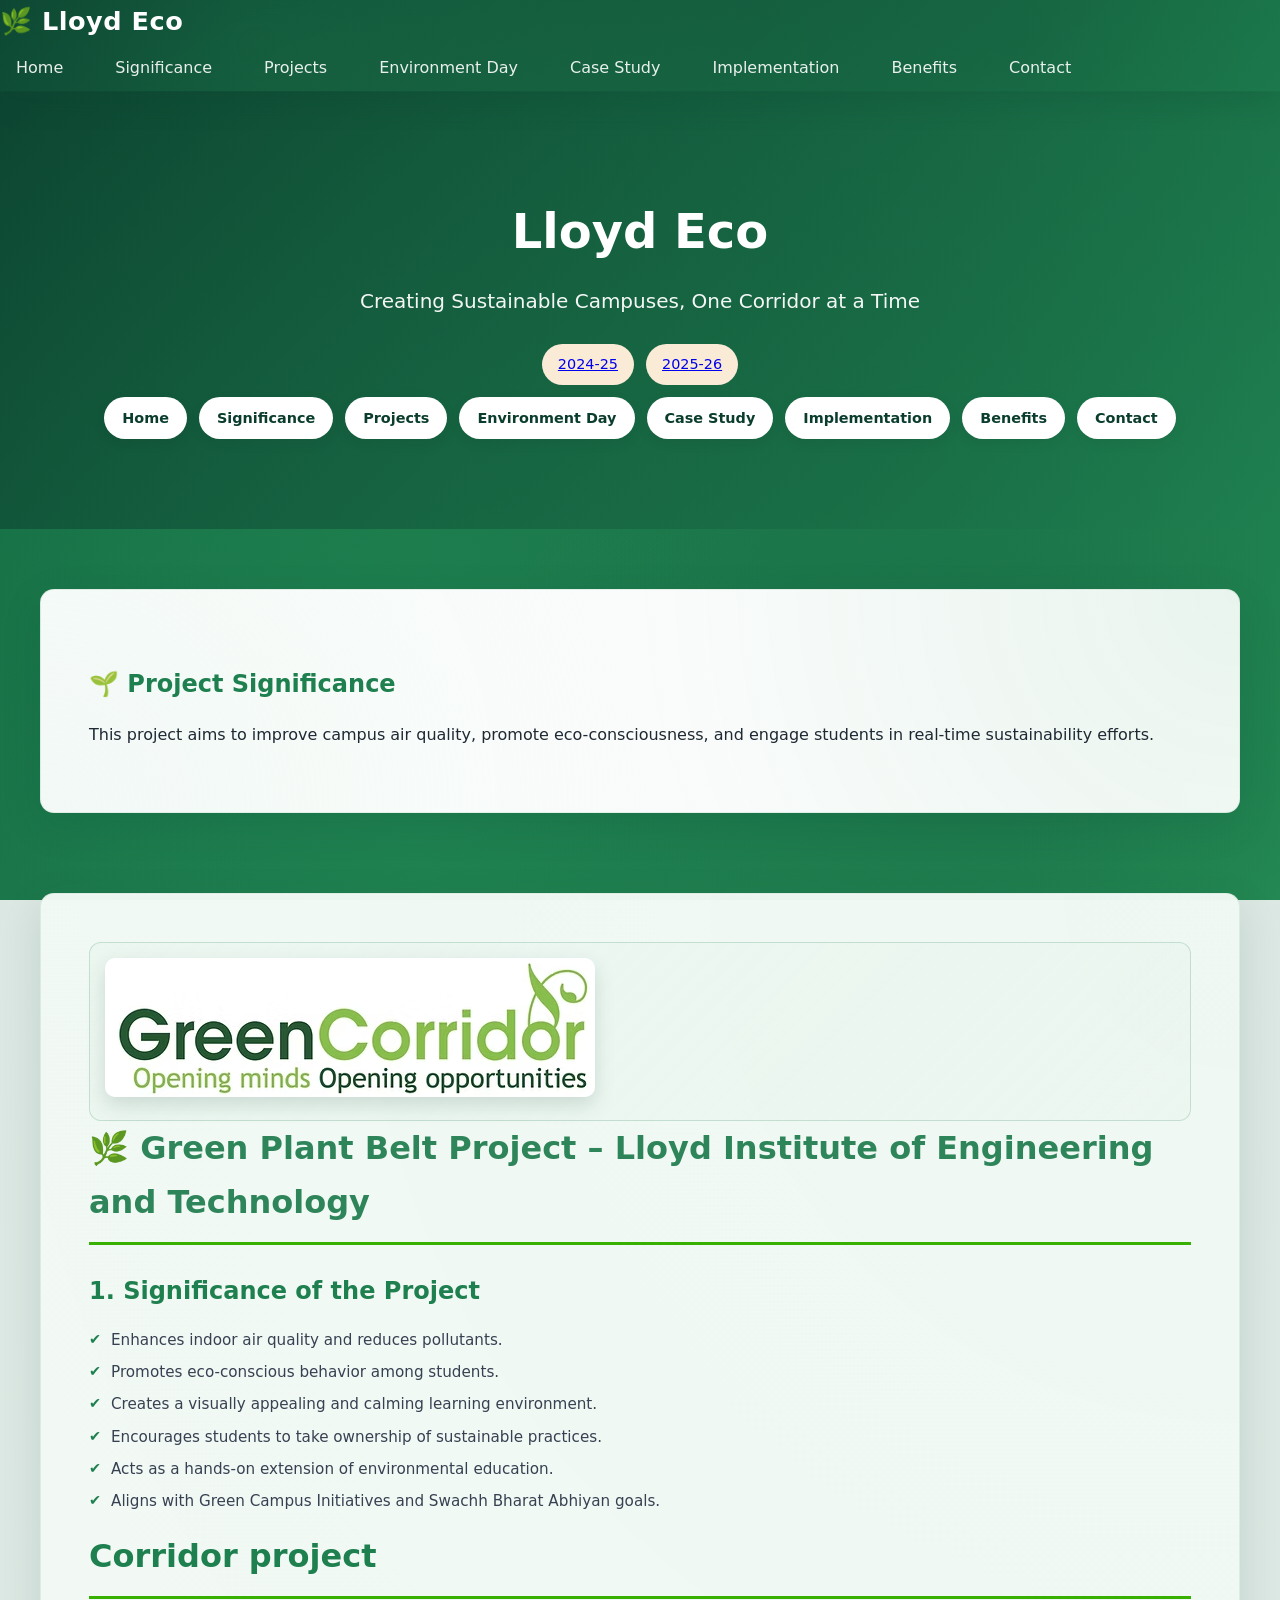
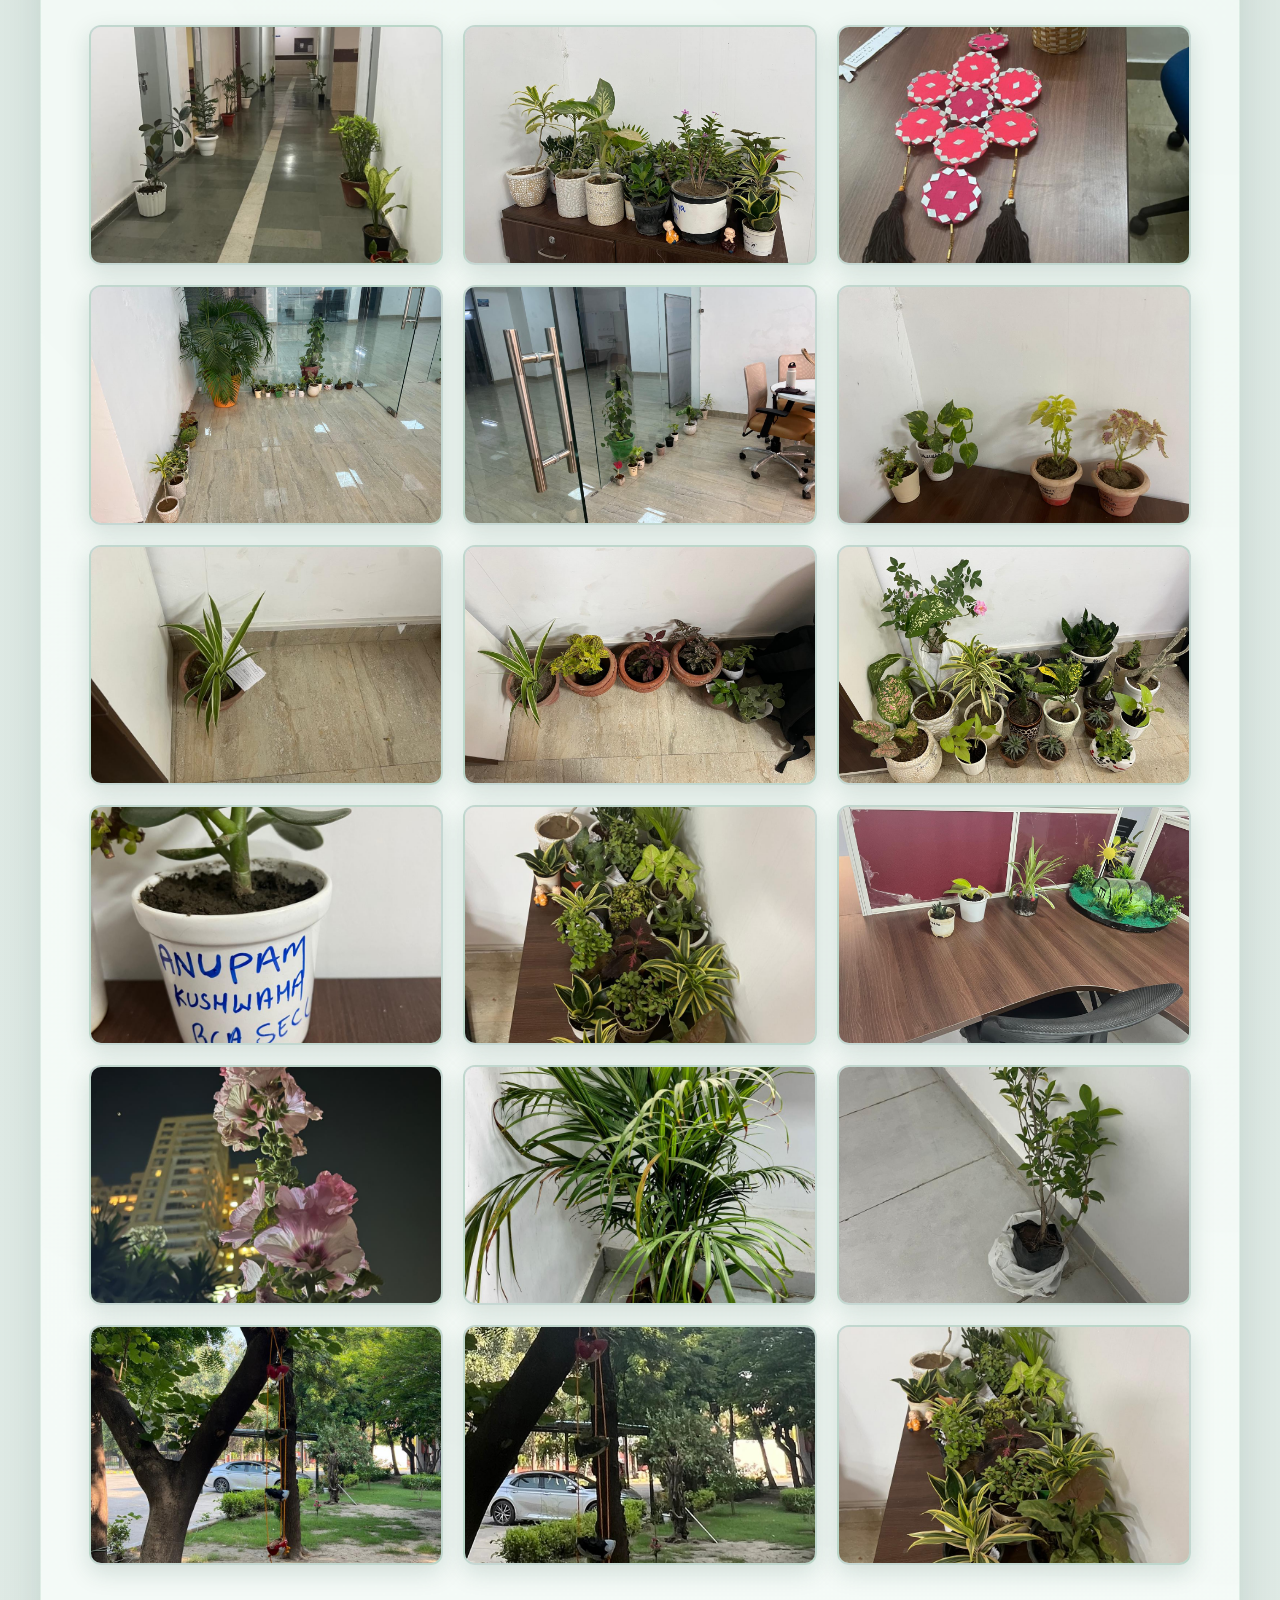
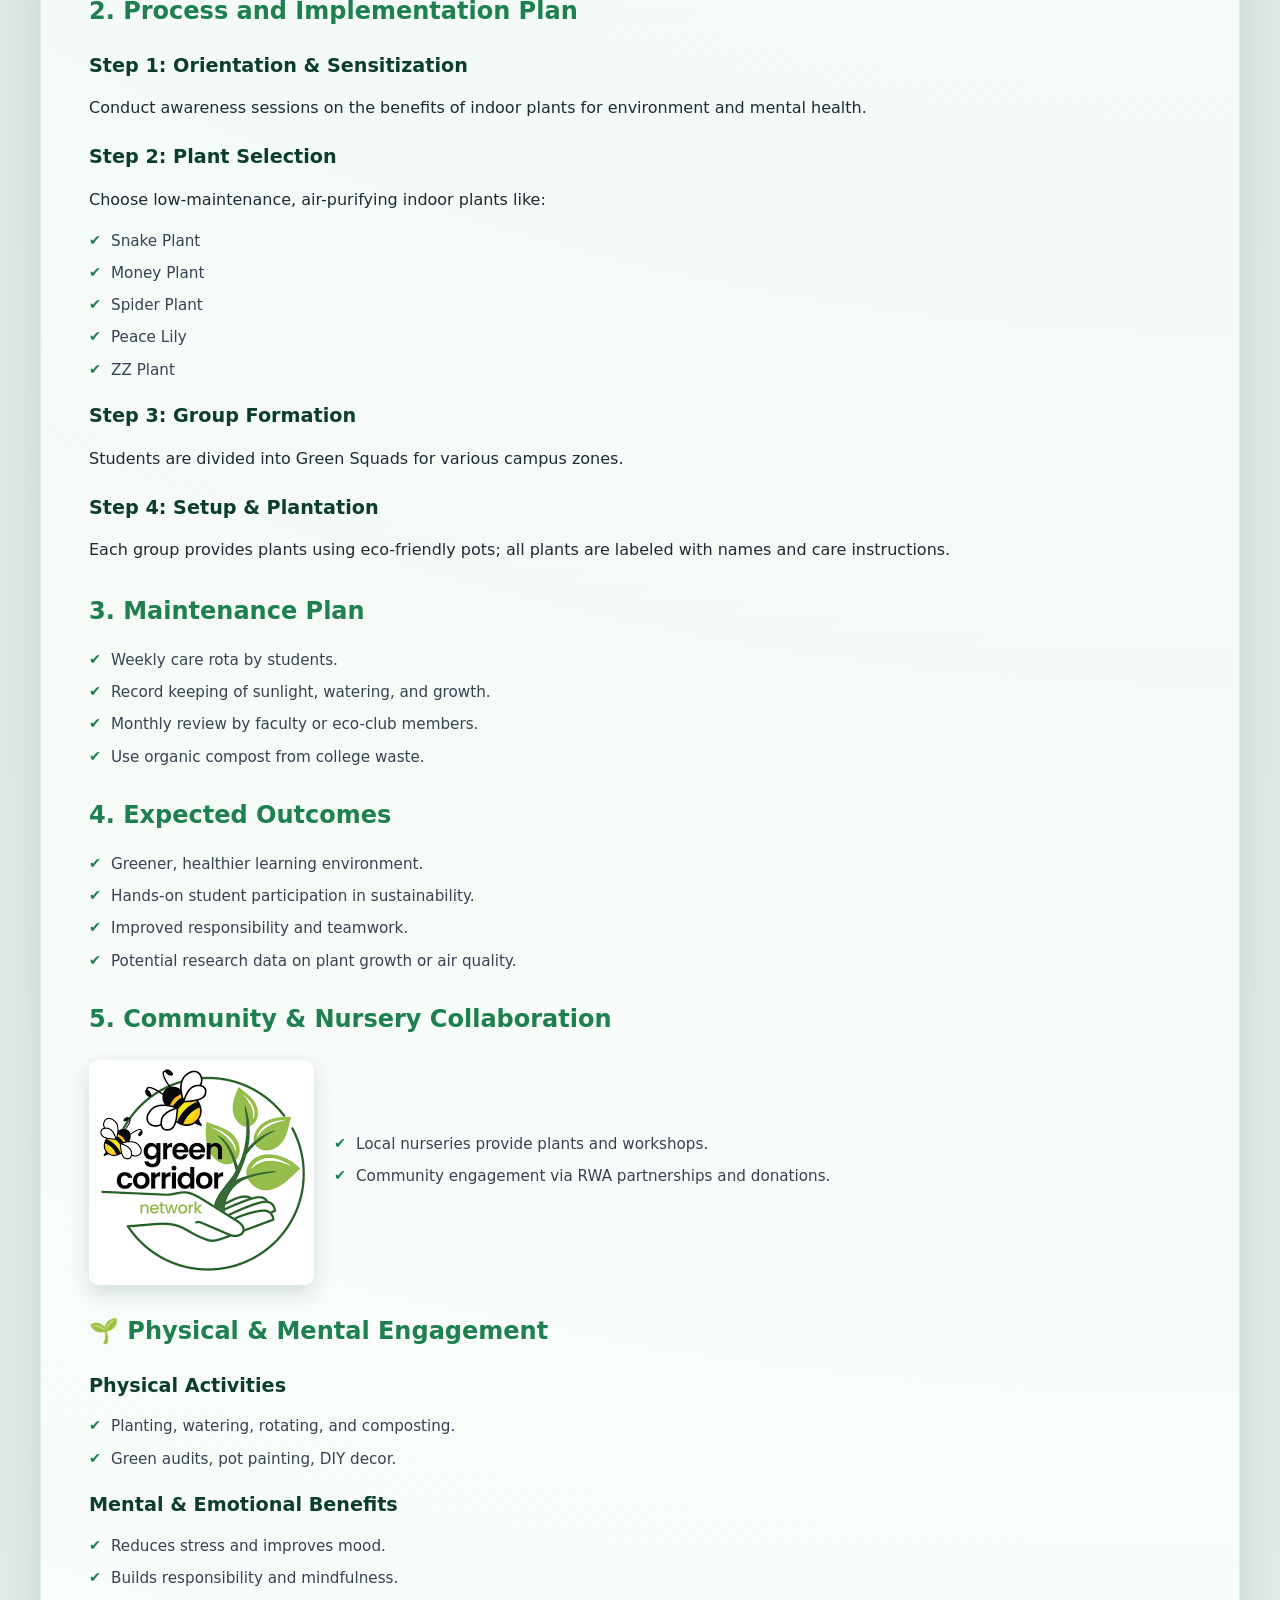
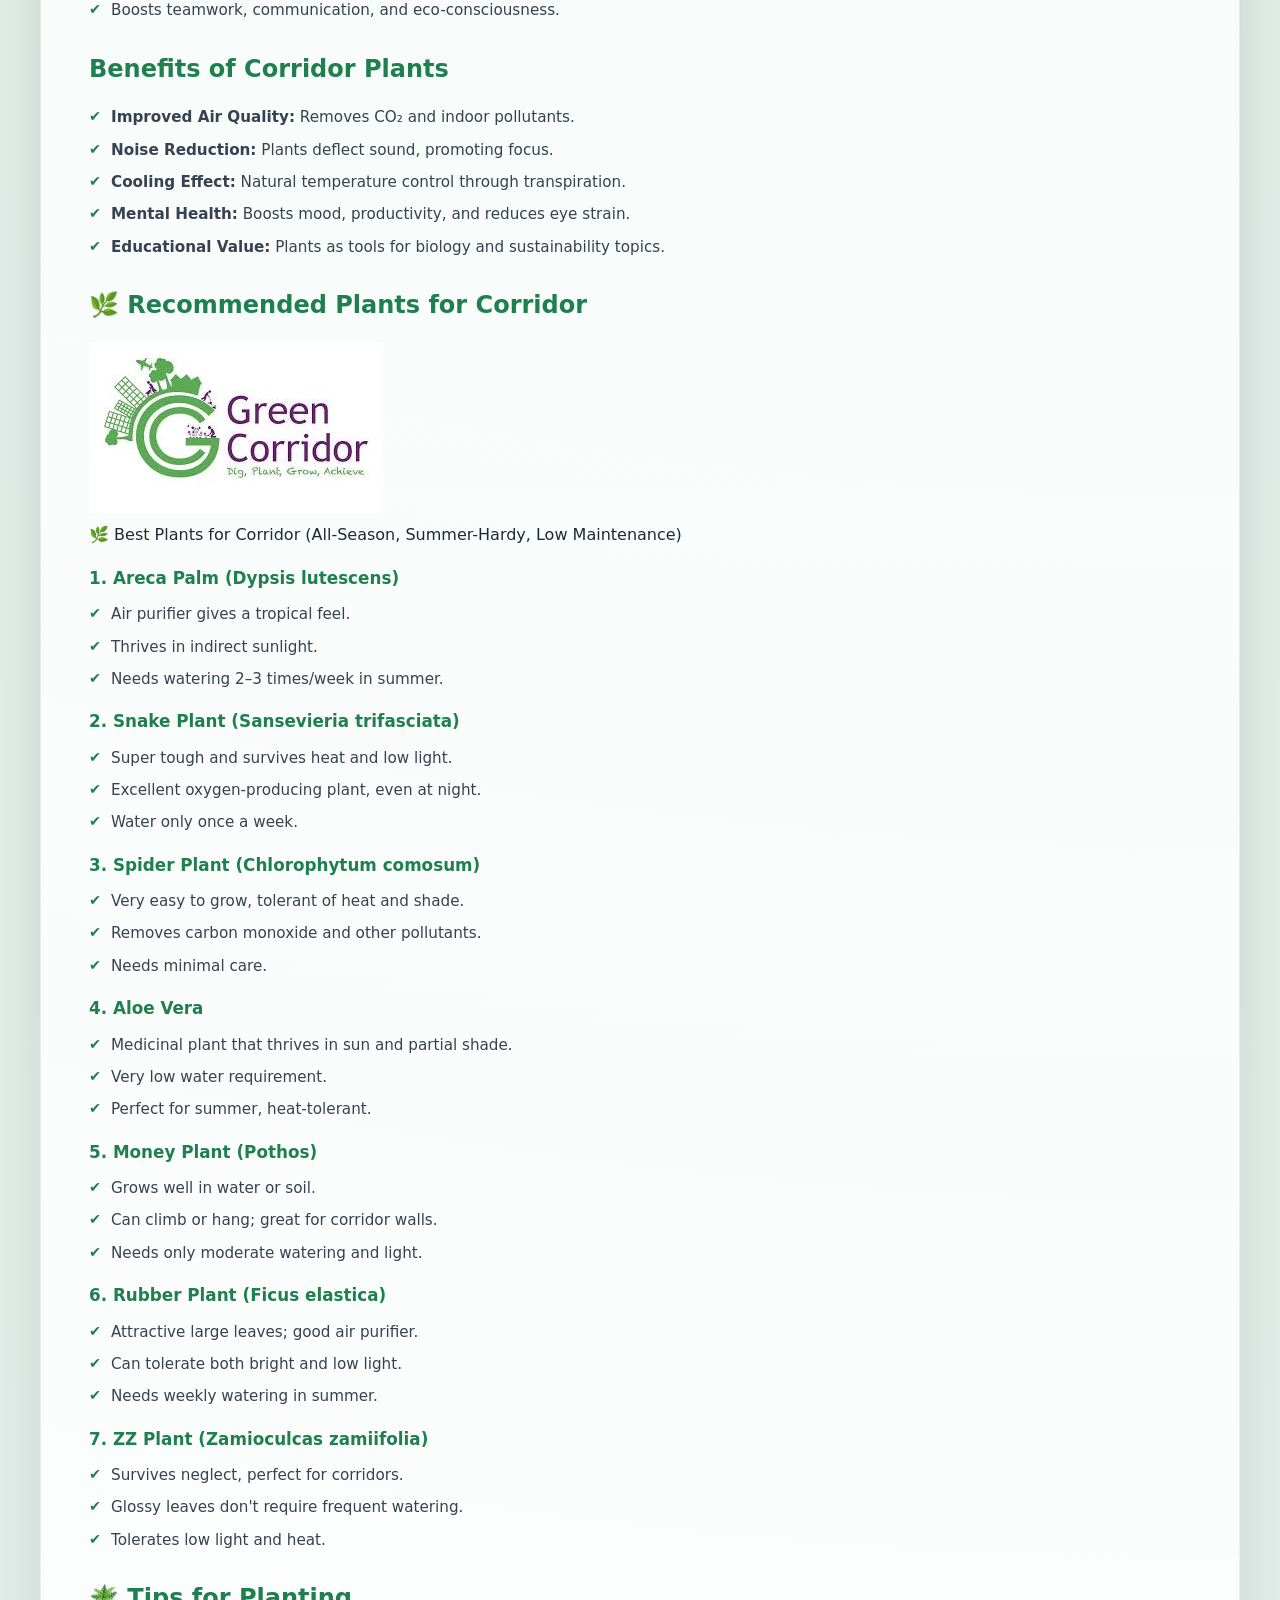
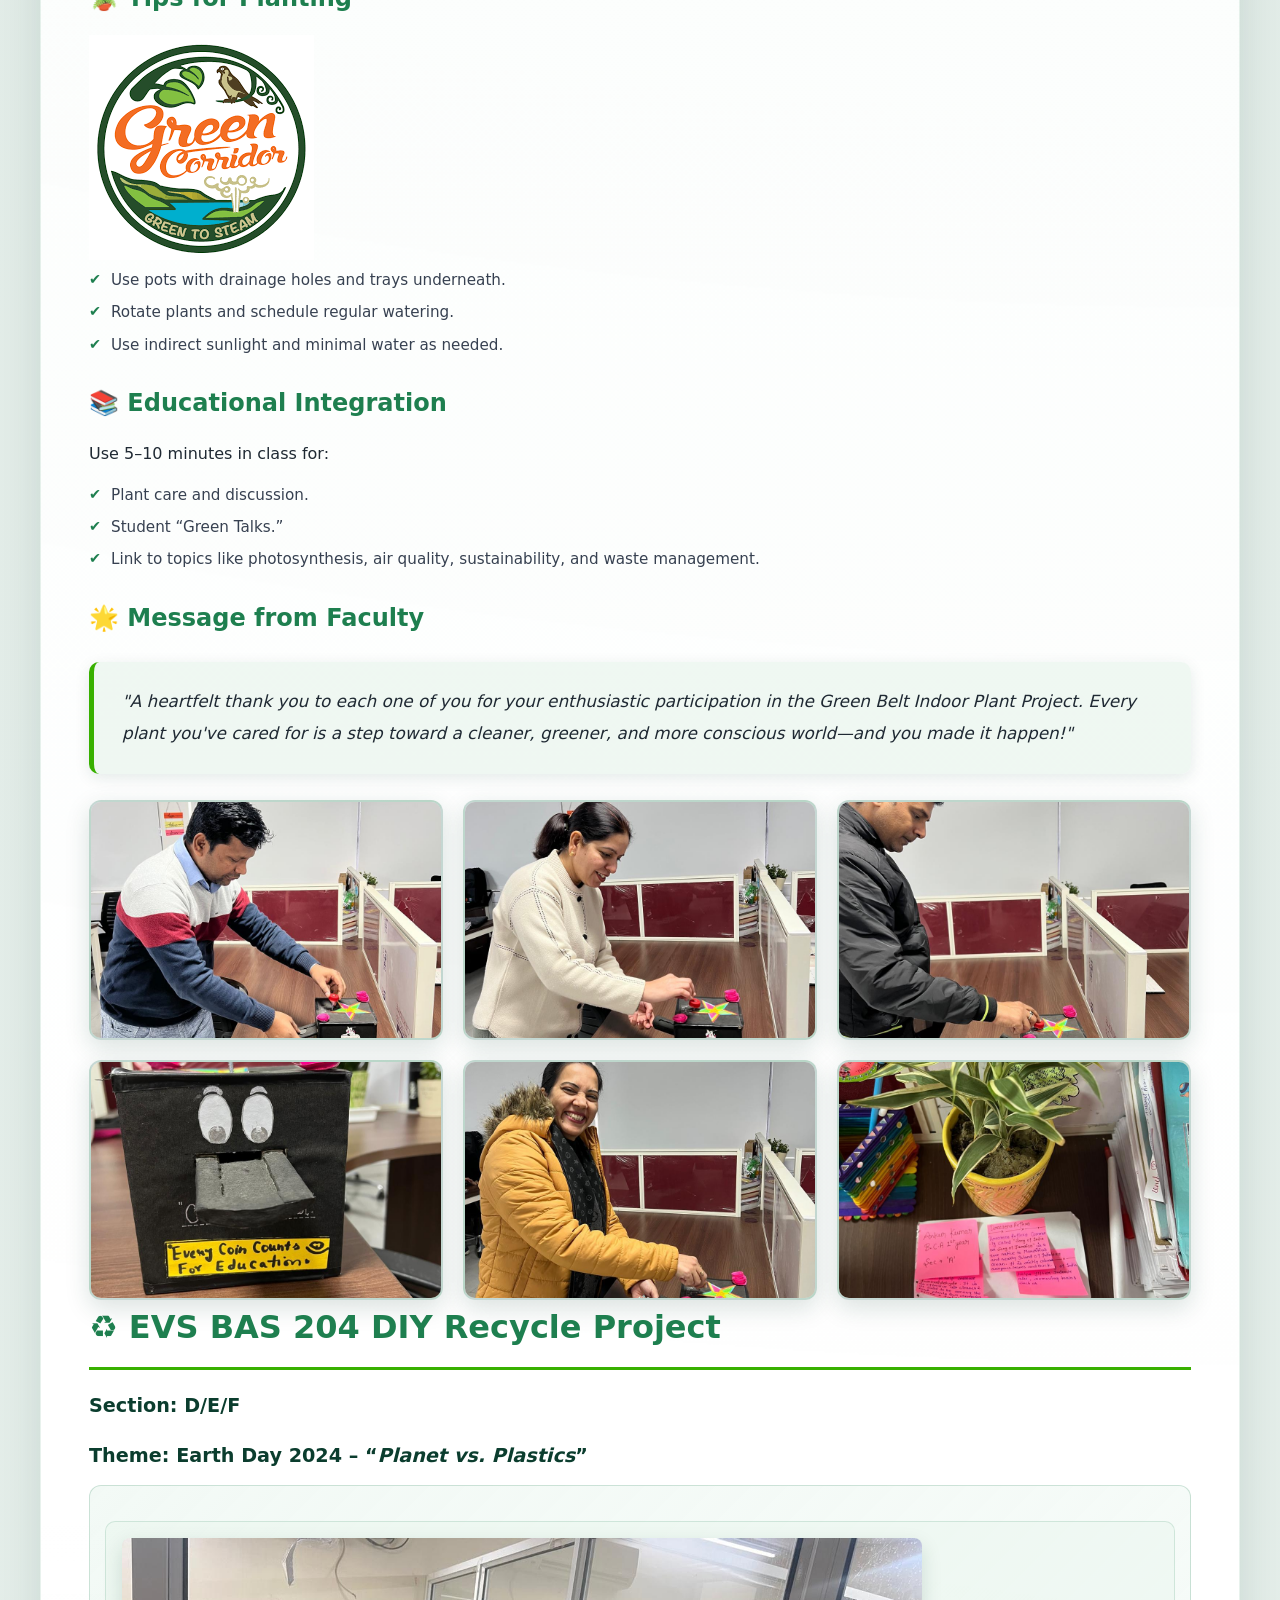
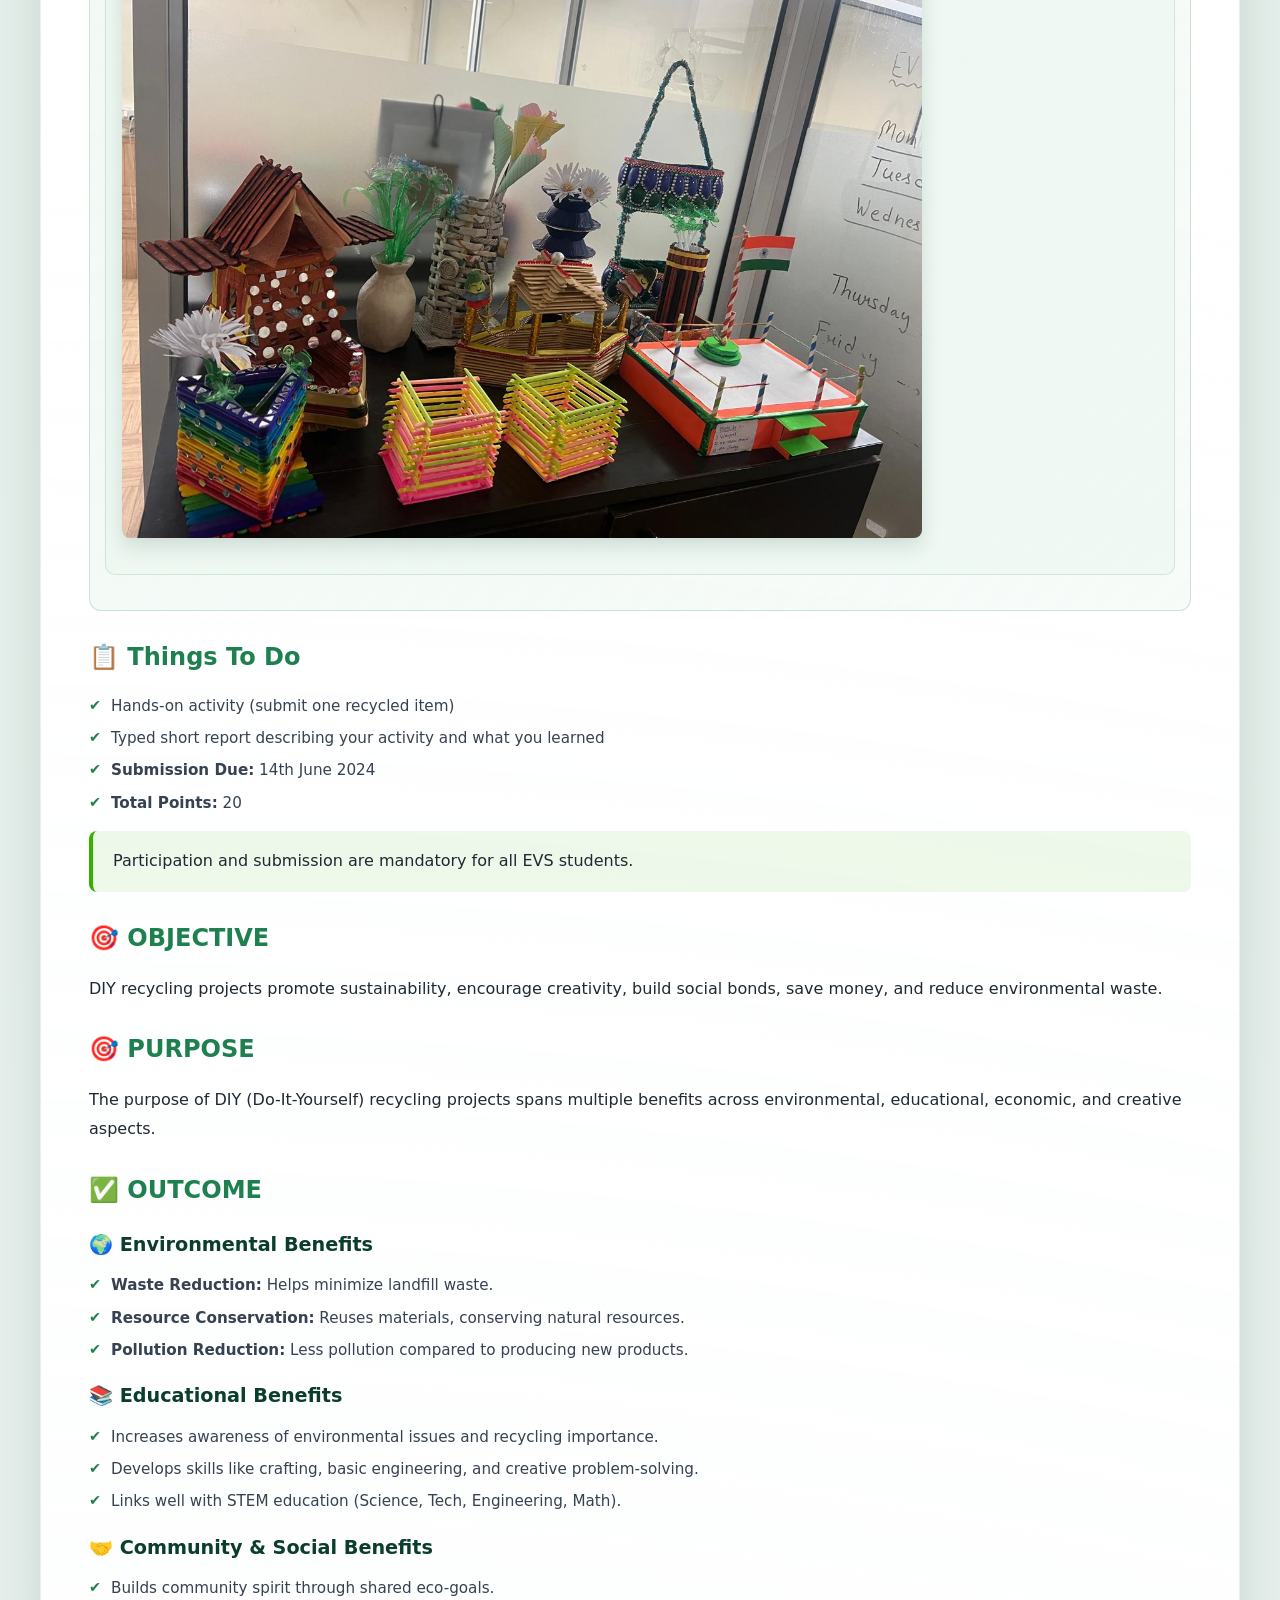
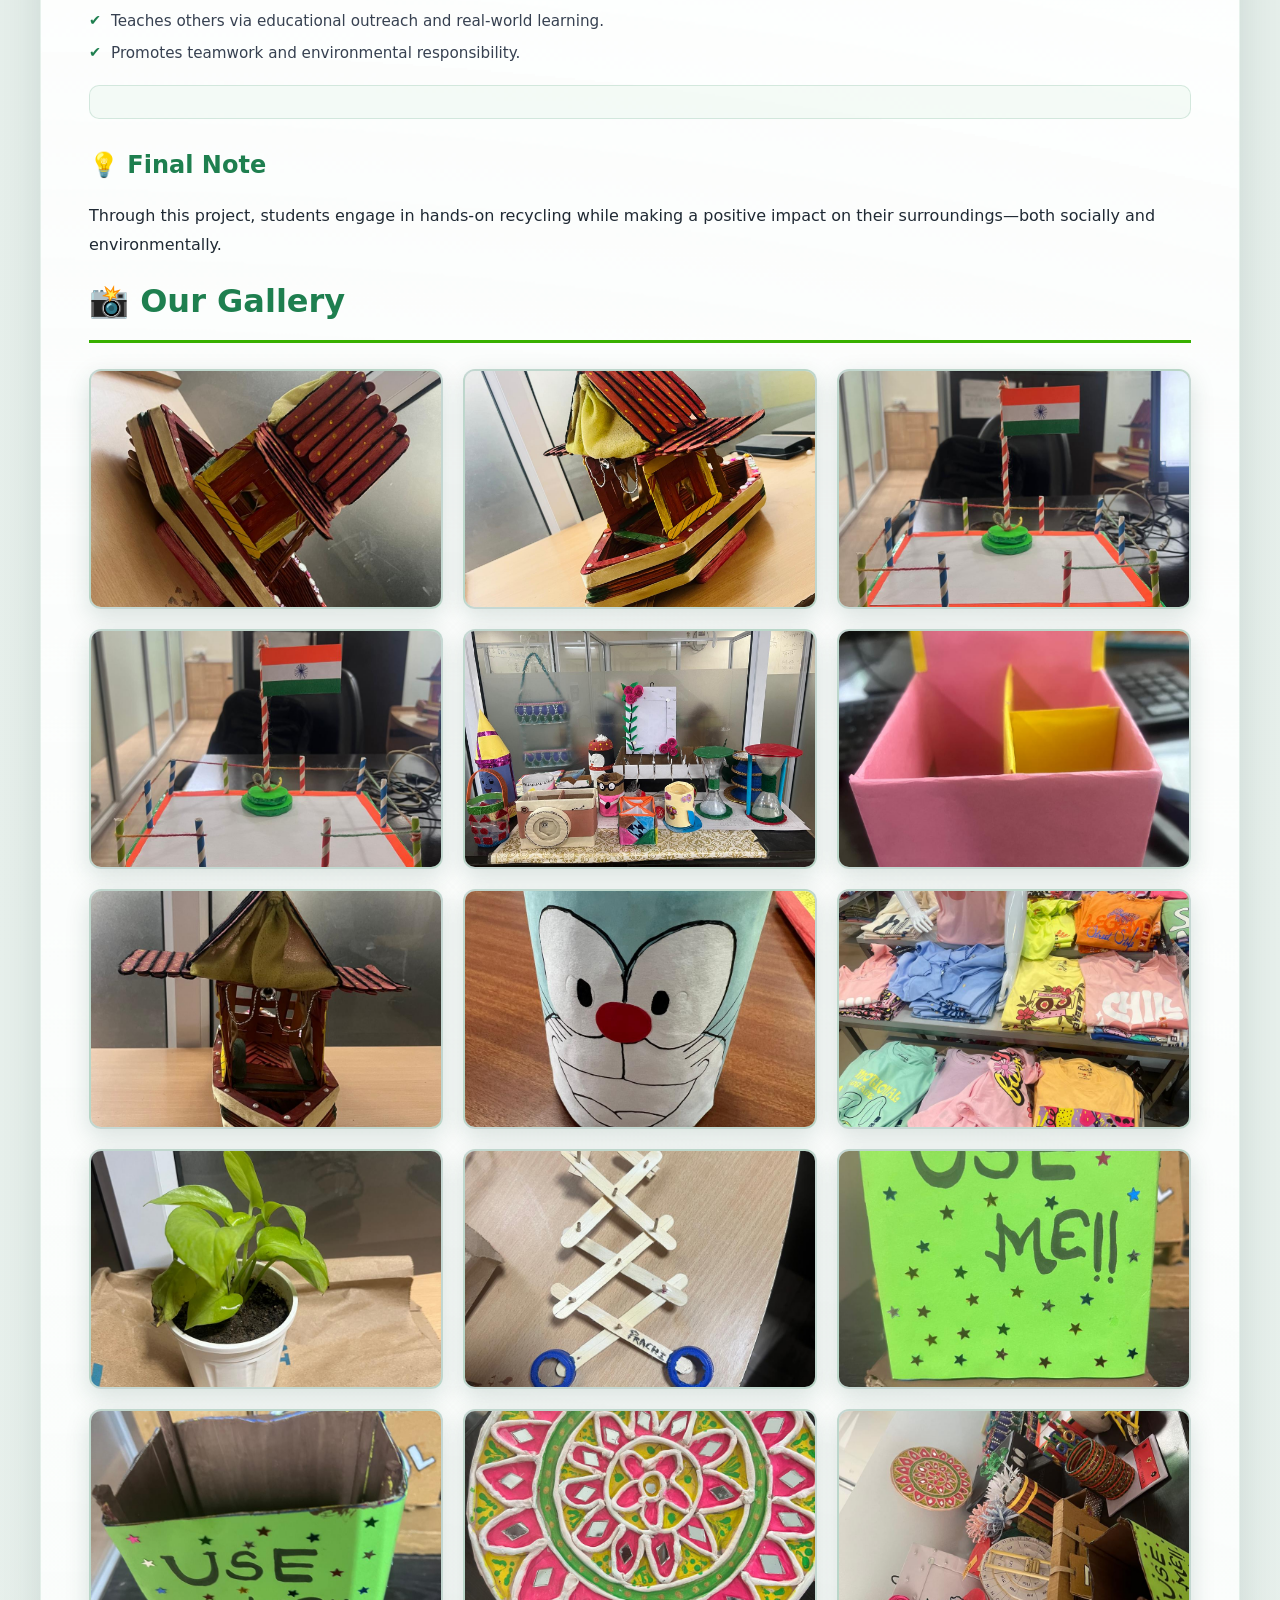
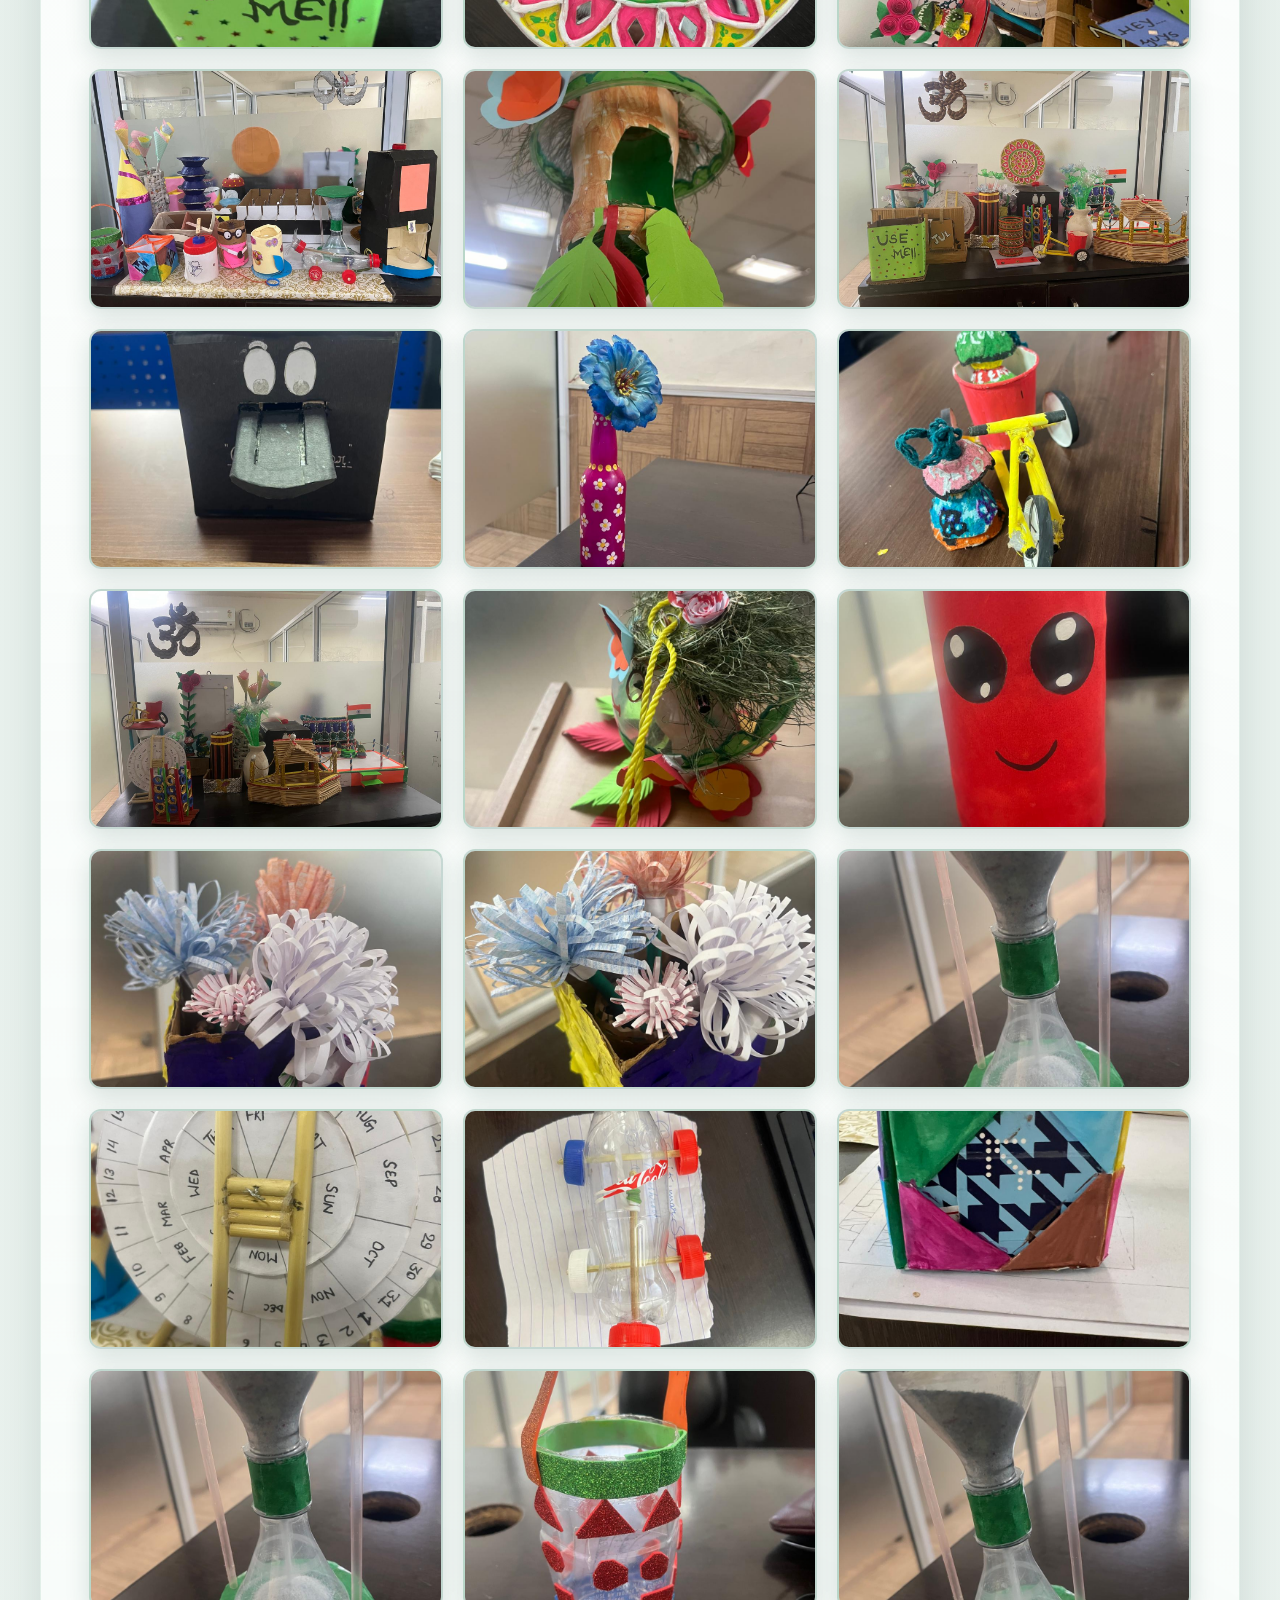
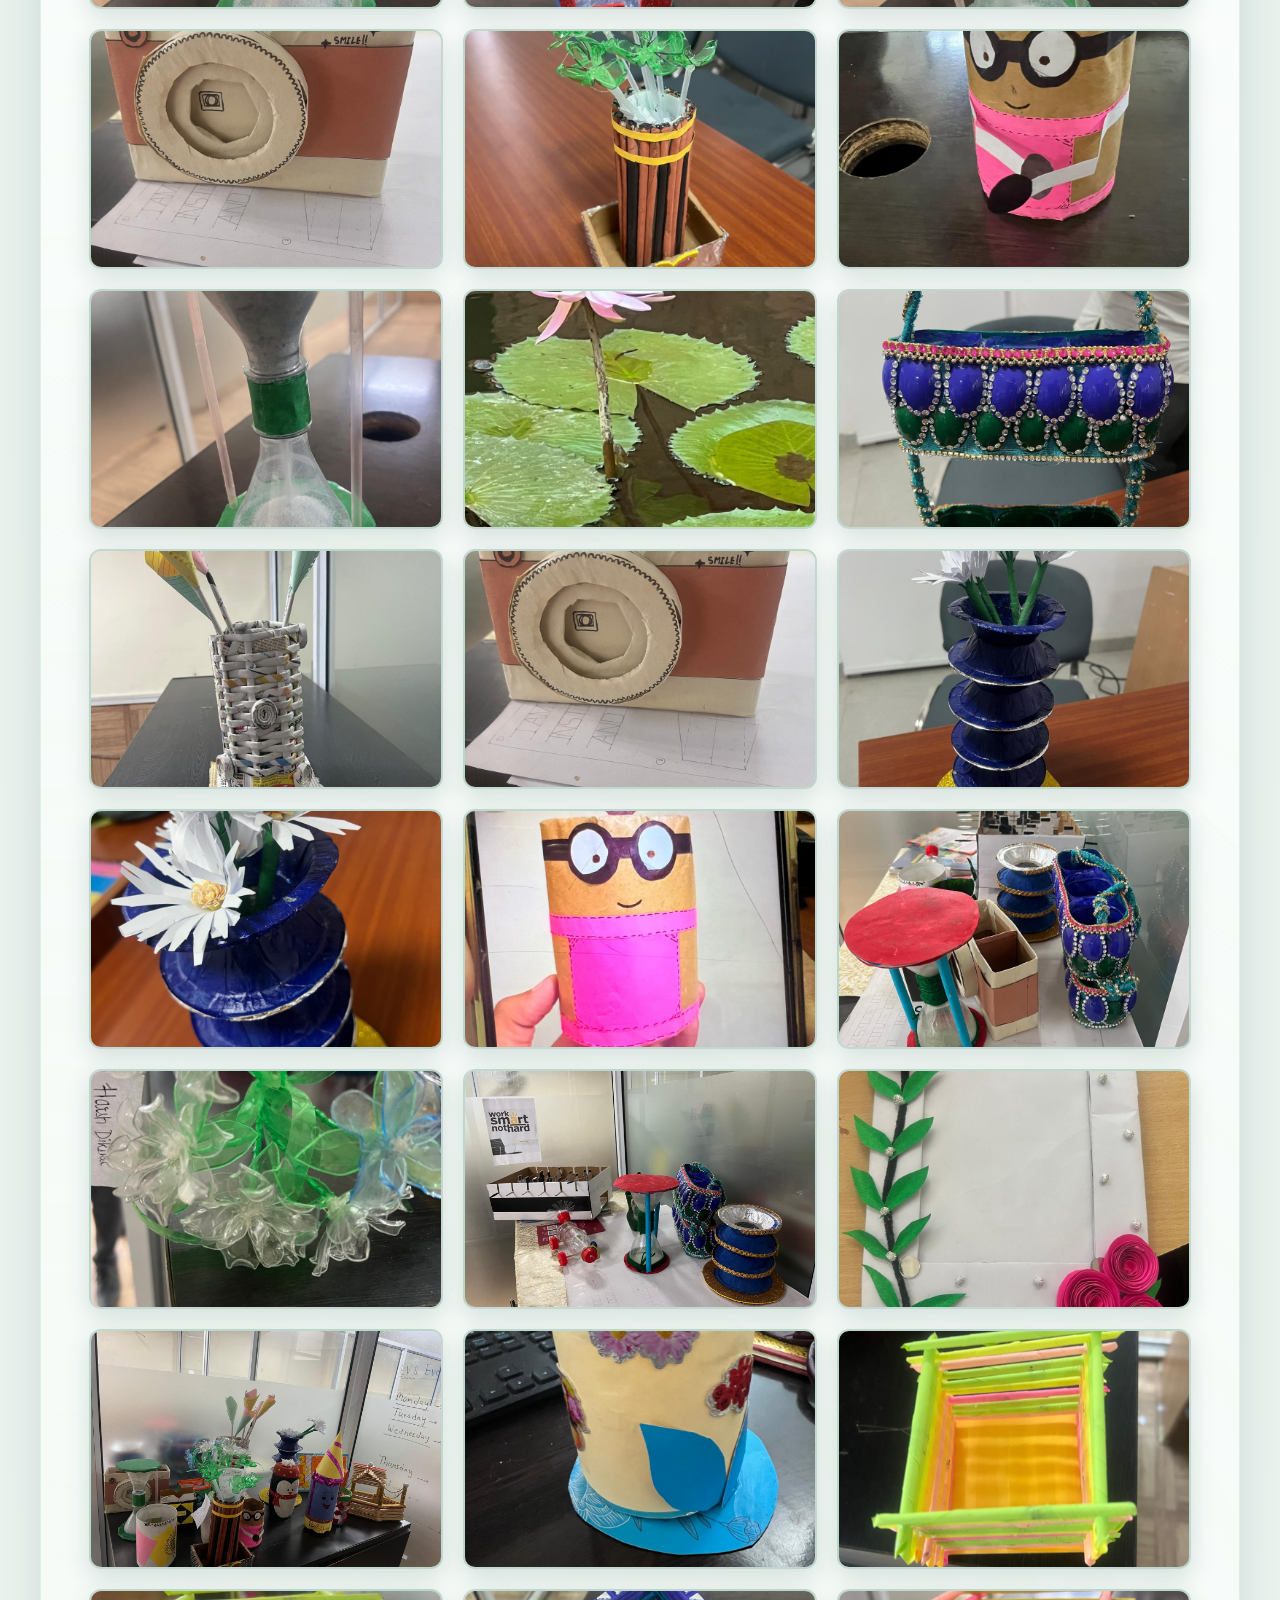
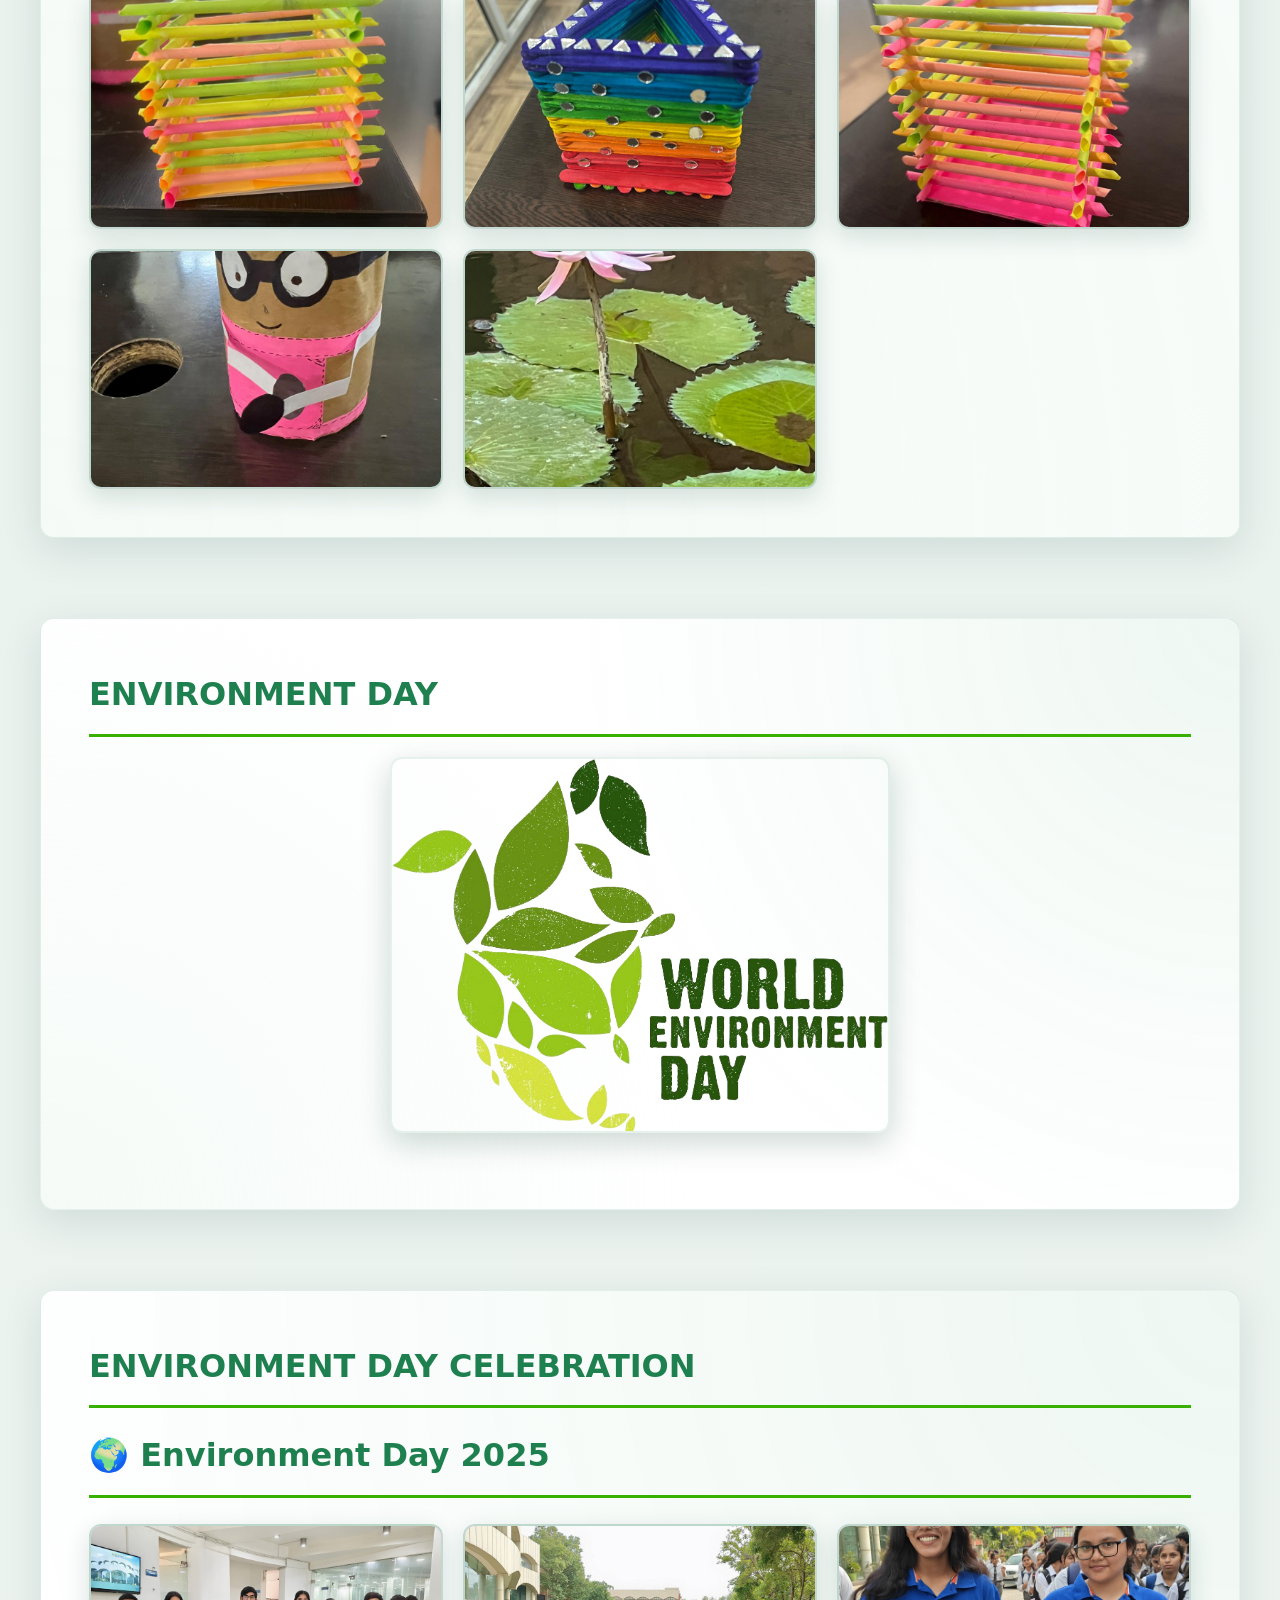
==== commit a4d45ba2: "video commented" ====
--- a/green-lloyd-main/index.html
+++ b/green-lloyd-main/index.html
@@ -86,10 +86,10 @@
           <img src="assets/images/WhatsApp Image 2025-05-31 at 8.45.23 PM(6).jpeg" alt="Corridor photo 16">
           <img src="assets/images/WhatsApp Image 2025-05-31 at 8.45.23 PM(7).jpeg" alt="Corridor photo 17">
           <img src="assets/images/WhatsApp Image 2025-05-31 at 8.45.23 PM.jpeg" alt="Corridor photo 18">
-          <video width="640" height="360" controls>
+          <!-- <video width="640" height="360" controls>
             <source src="assets/videos/WhatsApp Video 2025-05-31 at 8.44.11 PM(1).mp4" type="video/mp4">
             Your browser does not support the video tag.
-          </video>
+          </video> -->
         </div>
 
         <h2>2. Process and Implementation Plan</h2>
@@ -282,14 +282,14 @@
           </ul>
 
           <div class="image-box">
-            <video width="640" height="360" controls>
+            <!-- <video width="640" height="360" controls>
               <source src="assets/videos/WhatsApp Video 2025-05-31 at 1.59.57 PM.mp4" type="video/mp4">
               Your browser does not support the video tag.
-            </video>
-            <video width="640" height="360" controls>
+            </video> -->
+            <!-- <video width="640" height="360" controls>
               <source src="assets/videos/WhatsApp Video 2025-05-31 at 6.42.45 PM.mp4" type="video/mp4">
               Your browser does not support the video tag.
-            </video>
+            </video> -->
           </div>
 
           <h2>💡 Final Note</h2>
@@ -392,26 +392,26 @@
         <img src="assets/newimg/PHOTO-2026-01-14-14-51-48.jpg.jpeg" alt="Environment photo 3">
         <img src="assets/newimg/PHOTO-2026-01-14-14-52-55.jpg.jpeg" alt="Environment photo 4">
         <img src="assets/newimg/PHOTO-2026-01-14-14-52-56.jpg.jpeg" alt="Environment photo 5">
-        <video width="640" height="360" controls>
+        <!-- <video width="640" height="360" controls>
           <source src="assets/newimg/VIDEO-2026-01-14-14-46-25.mp4" type="video/mp4">
           Your browser does not support the video tag.
-        </video>
-        <video width="640" height="360" controls>
+        </video> -->
+        <!-- <video width="640" height="360" controls>
           <source src="assets/newimg/VIDEO-2026-01-14-14-46-25 (1).mp4" type="video/mp4">
           Your browser does not support the video tag.
-        </video>
-        <video width="640" height="360" controls>
+        </video> -->
+        <!-- <video width="640" height="360" controls>
           <source src="assets/newimg/VIDEO-2026-01-14-14-46-25 (2).mp4" type="video/mp4">
           Your browser does not support the video tag.
-        </video>
-        <video width="640" height="360" controls>
+        </video> -->
+        <!-- <video width="640" height="360" controls>
           <source src="assets/newimg/VIDEO-2026-01-14-14-52-55.mp4" type="video/mp4">
           Your browser does not support the video tag.
-        </video>
-        <video width="640" height="360" controls>
+        </video> -->
+        <!-- <video width="640" height="360" controls>
           <source src="assets/newimg/VIDEO-2026-01-14-14-52-56.mp4" type="video/mp4">
           Your browser does not support the video tag.
-        </video>
+        </video> -->
       </div>
     </section>
 
